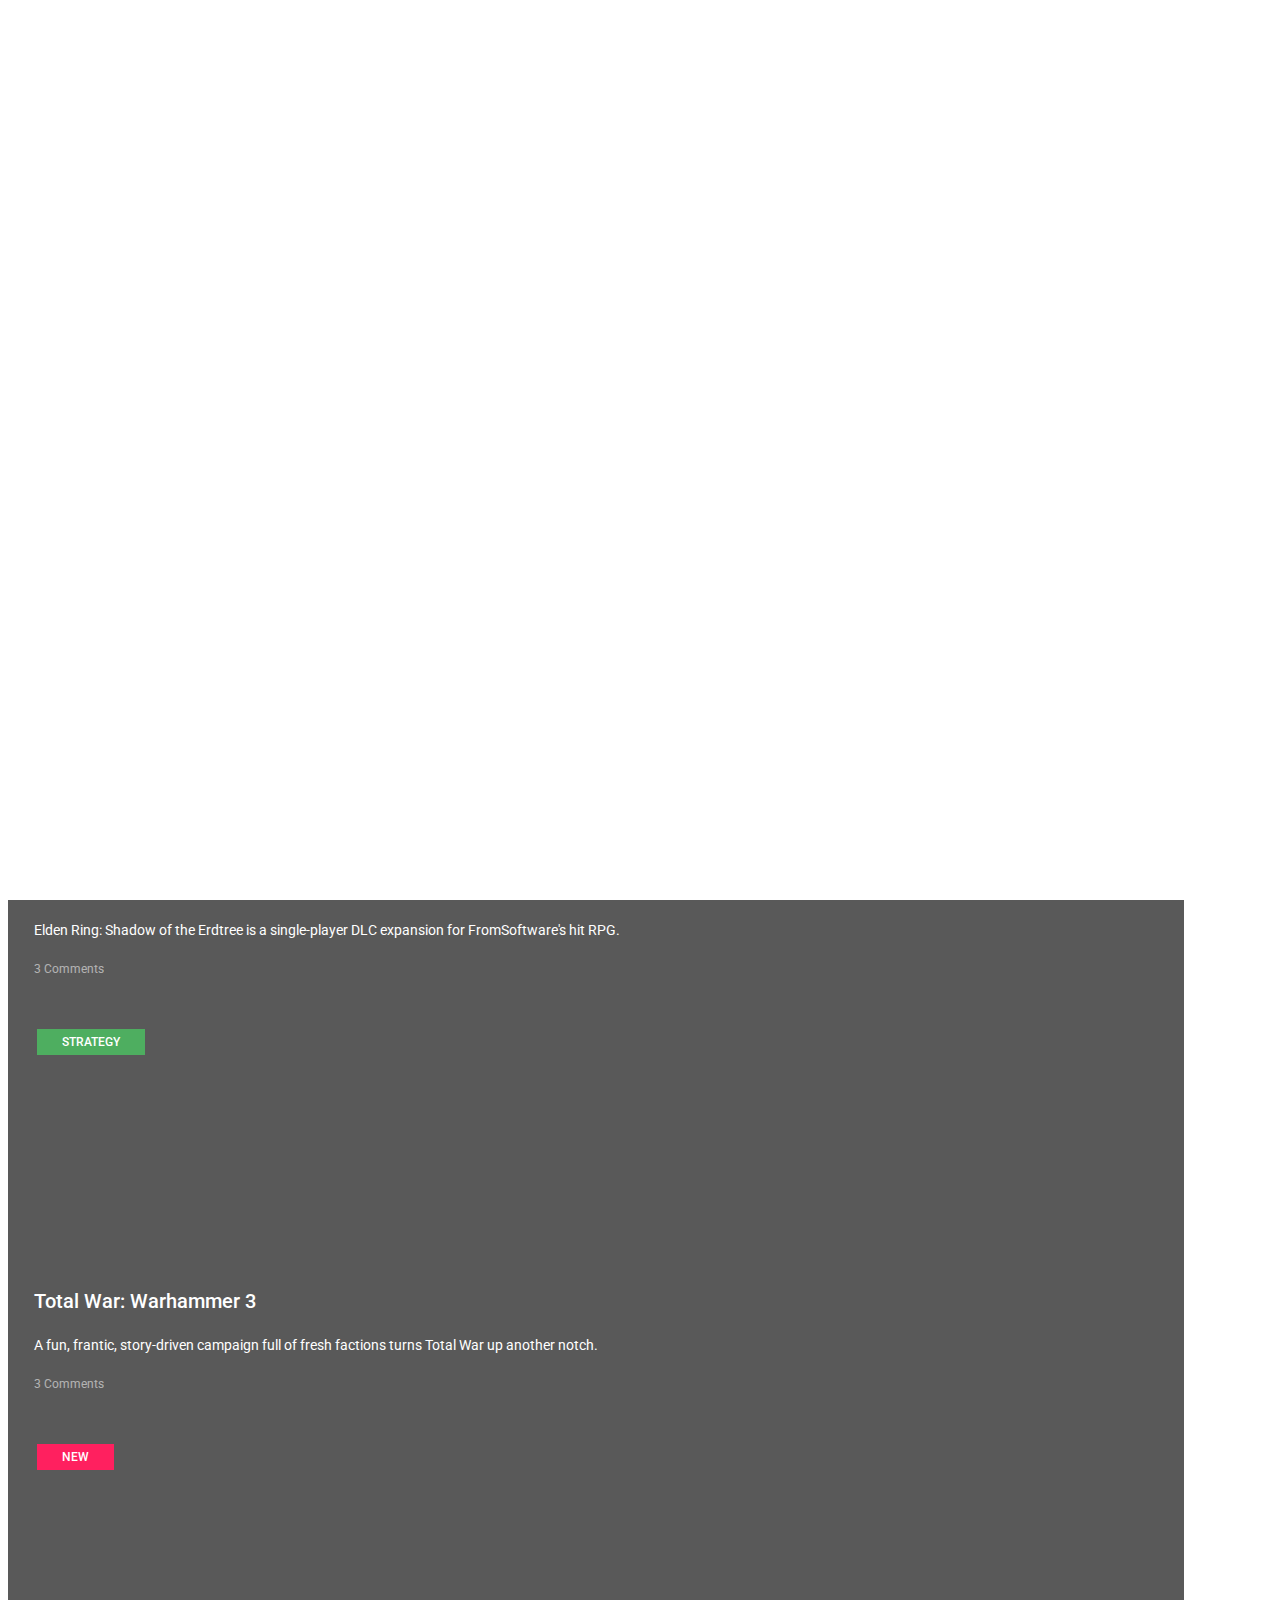
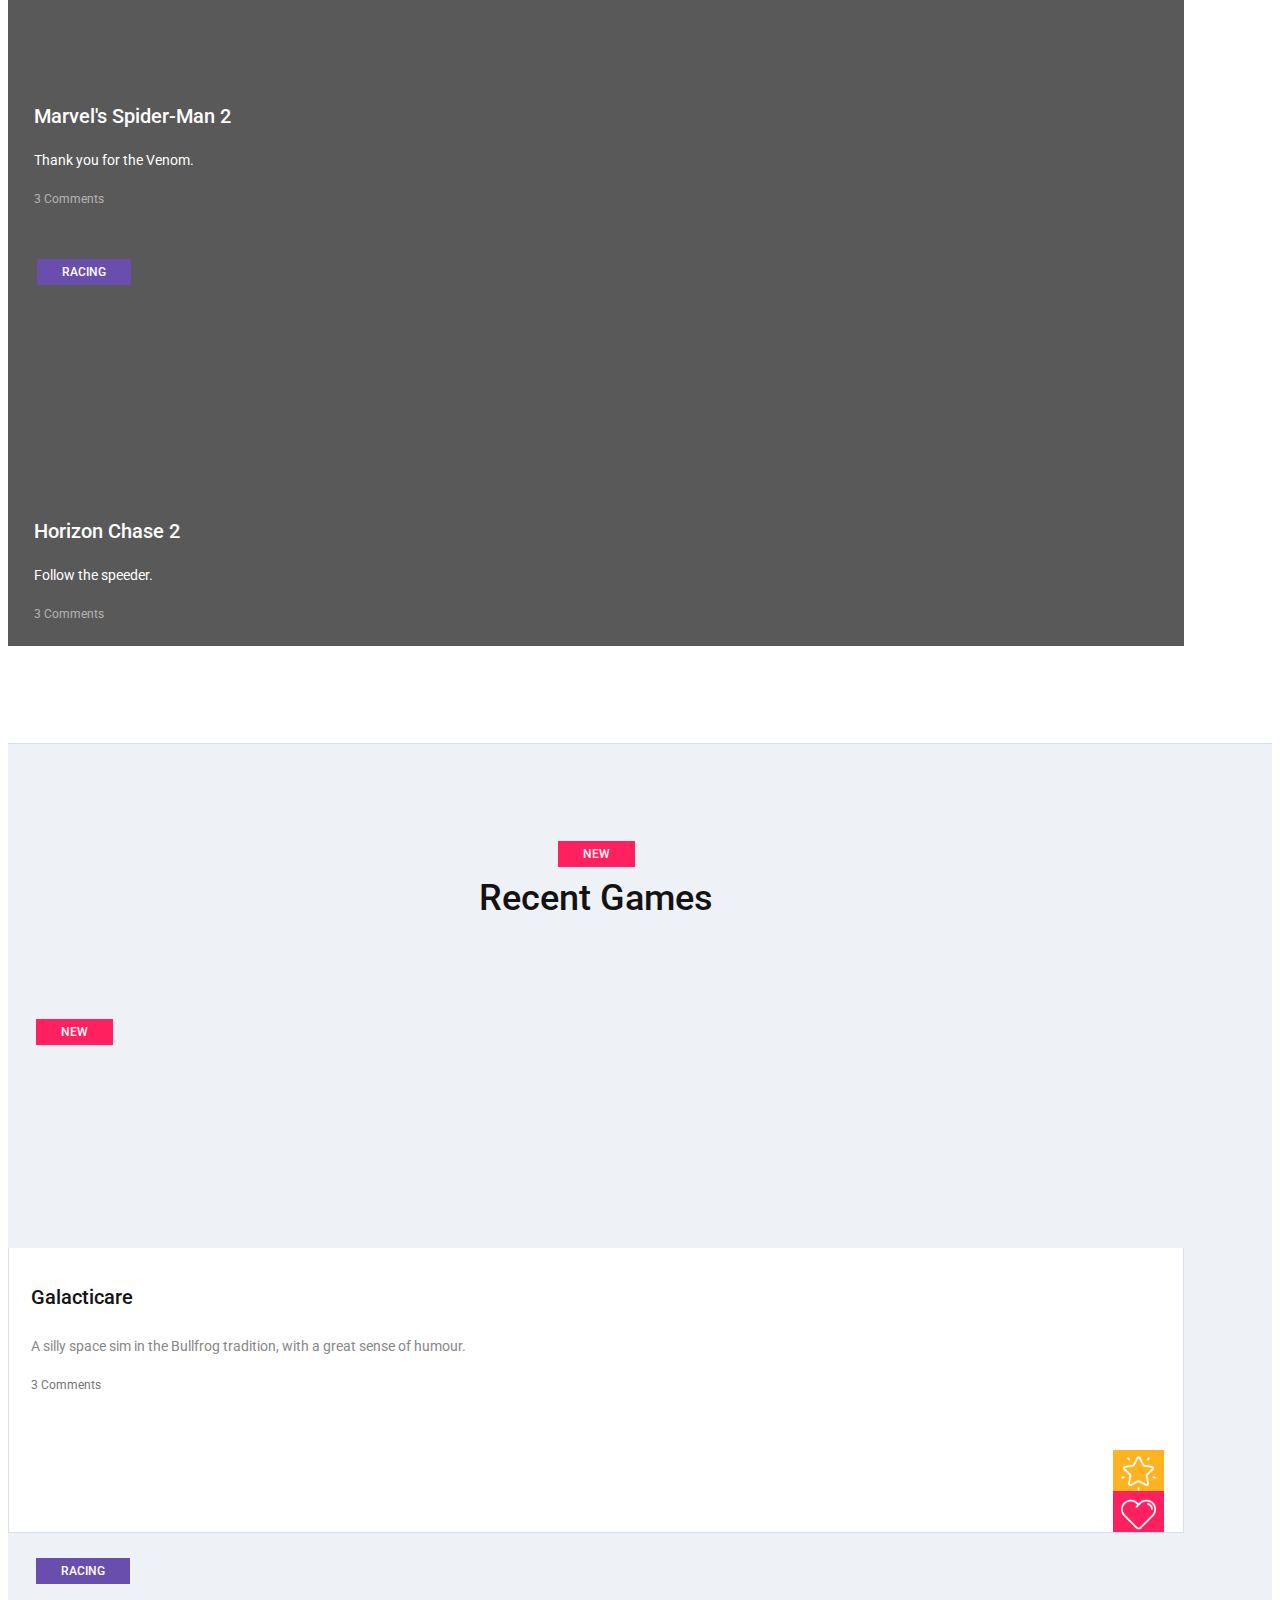
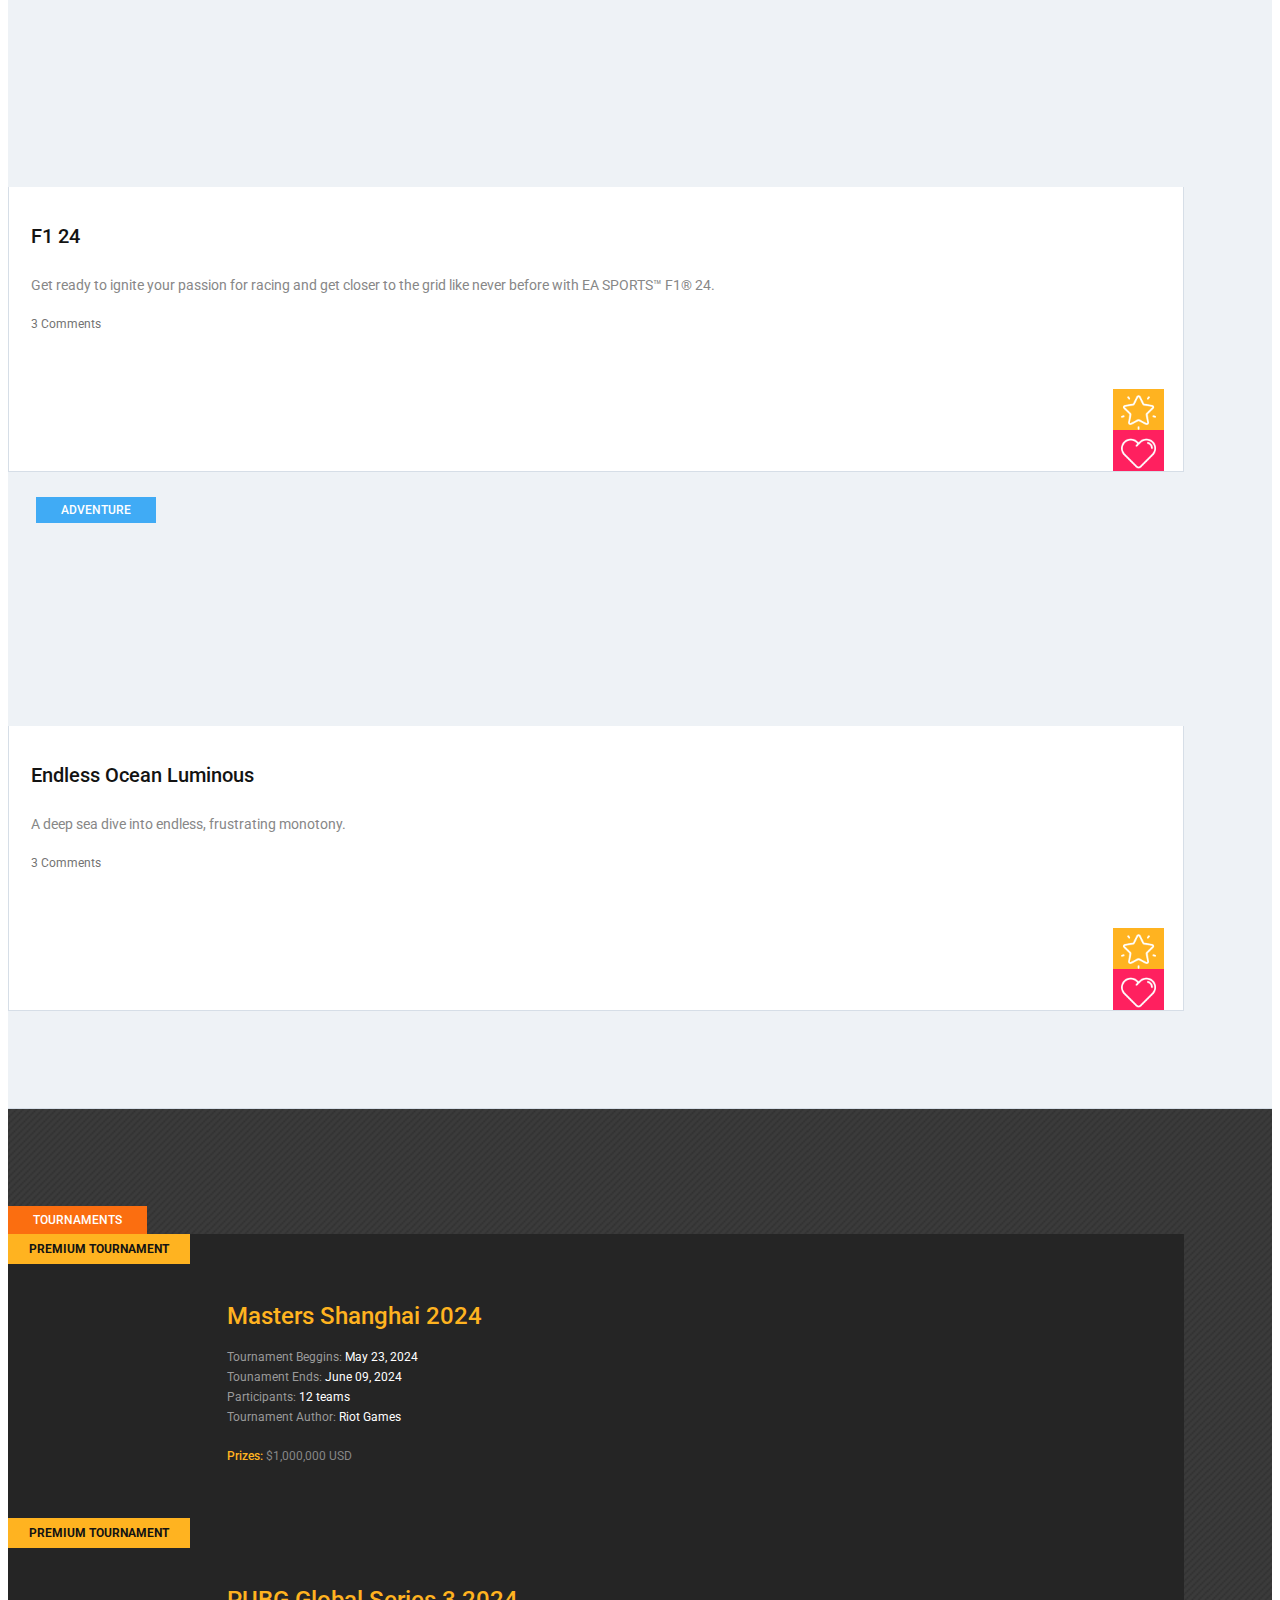
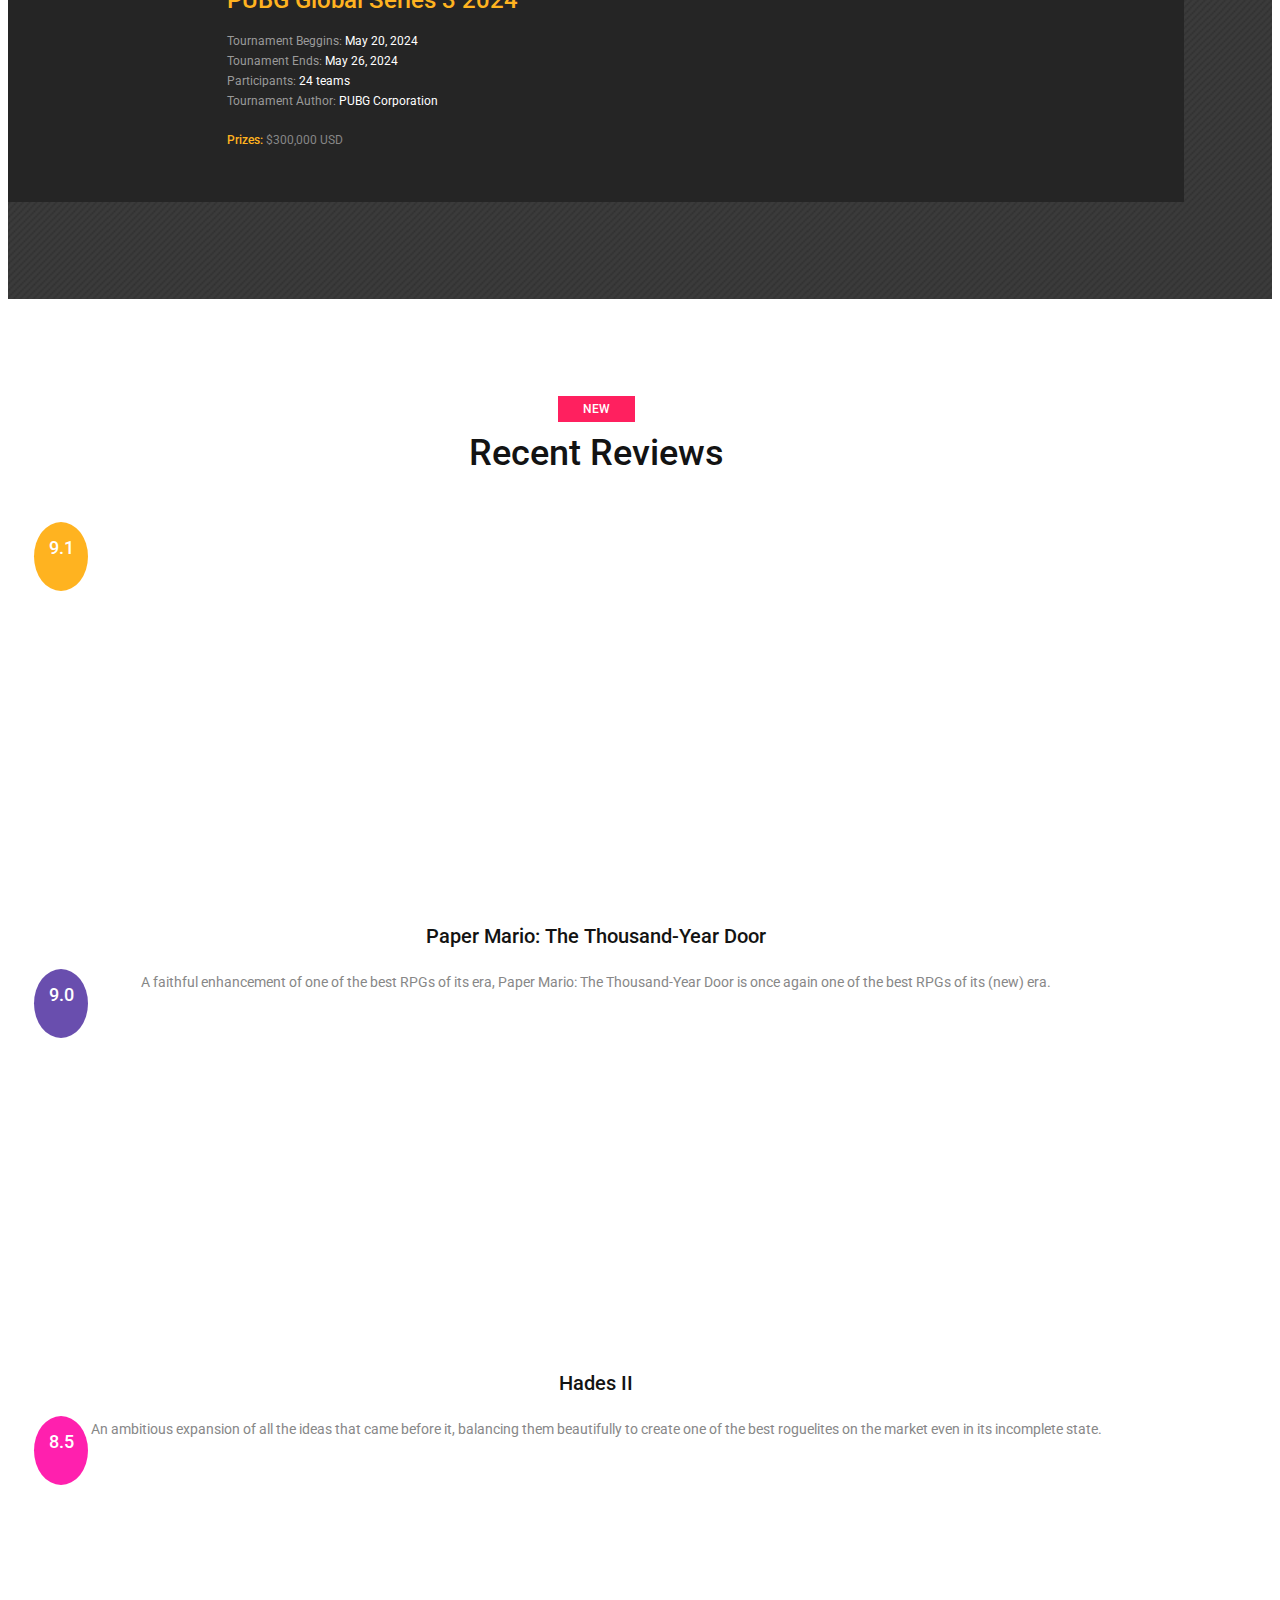
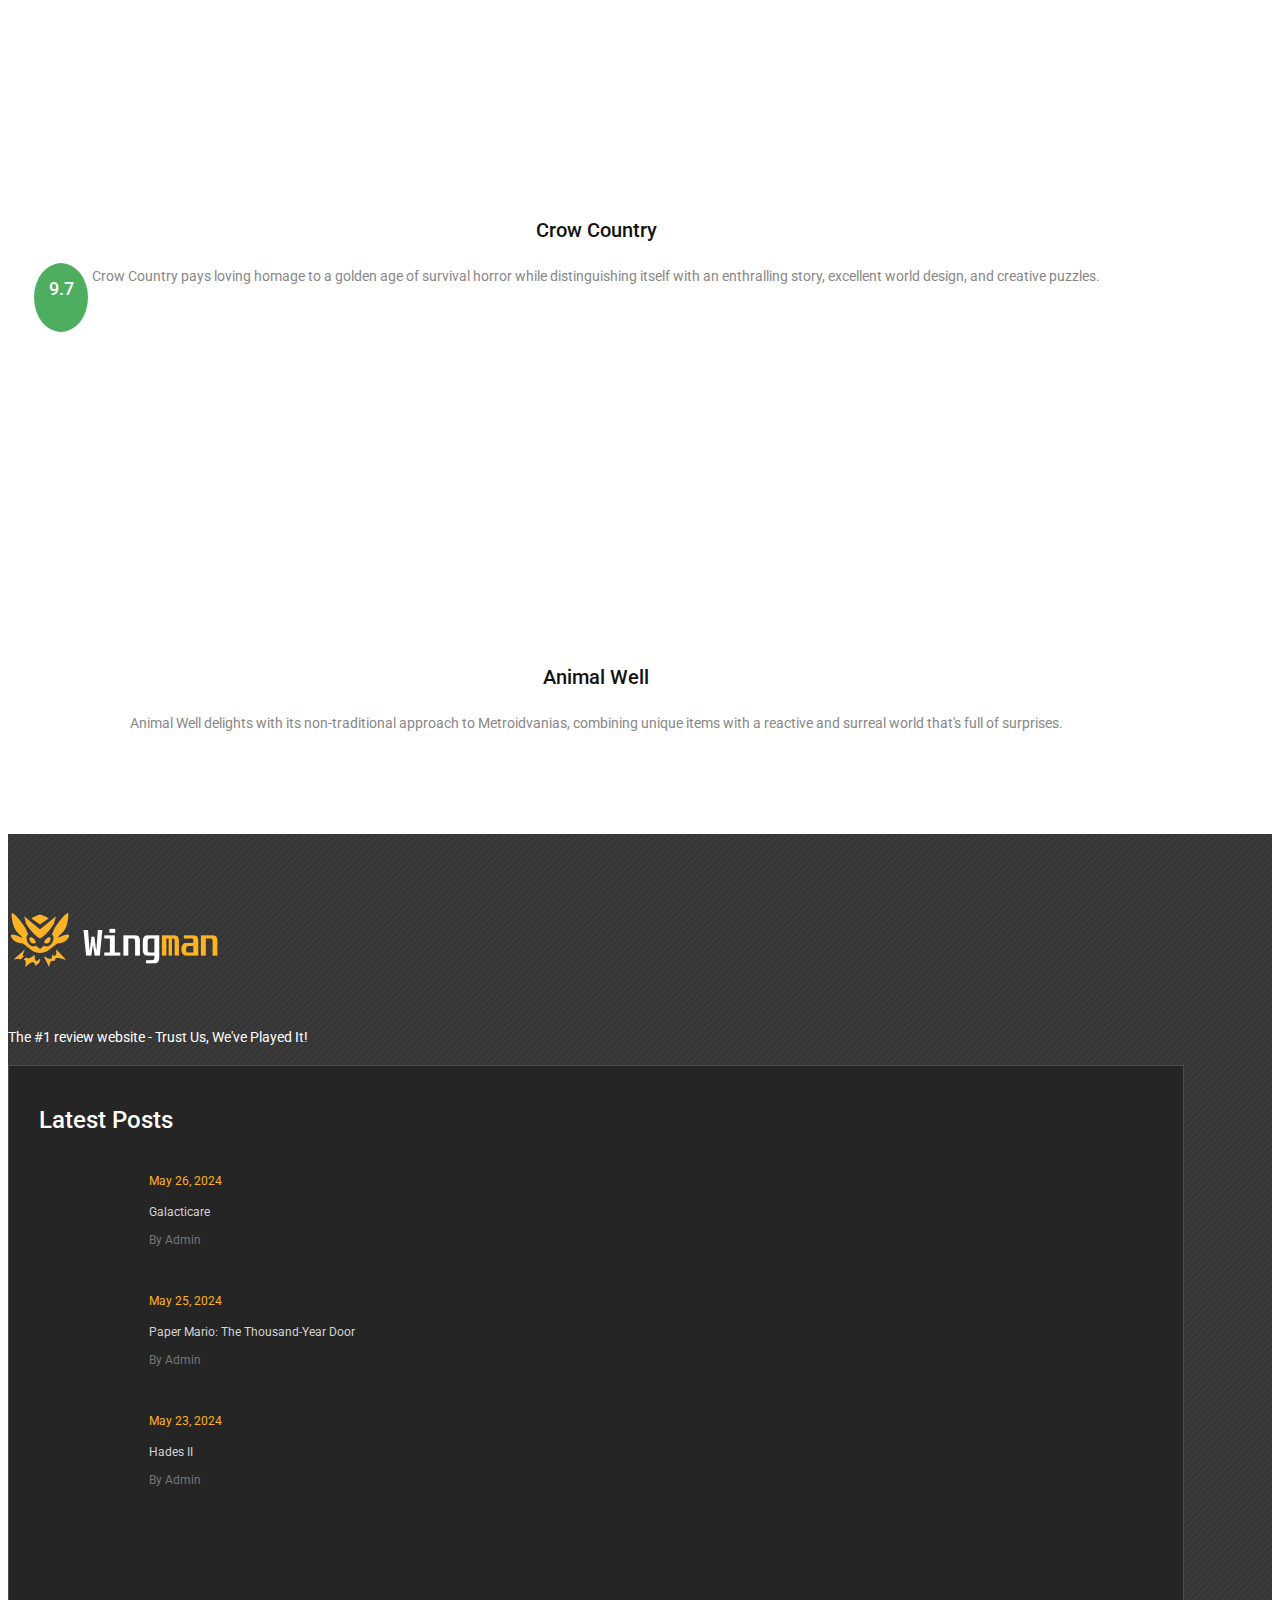
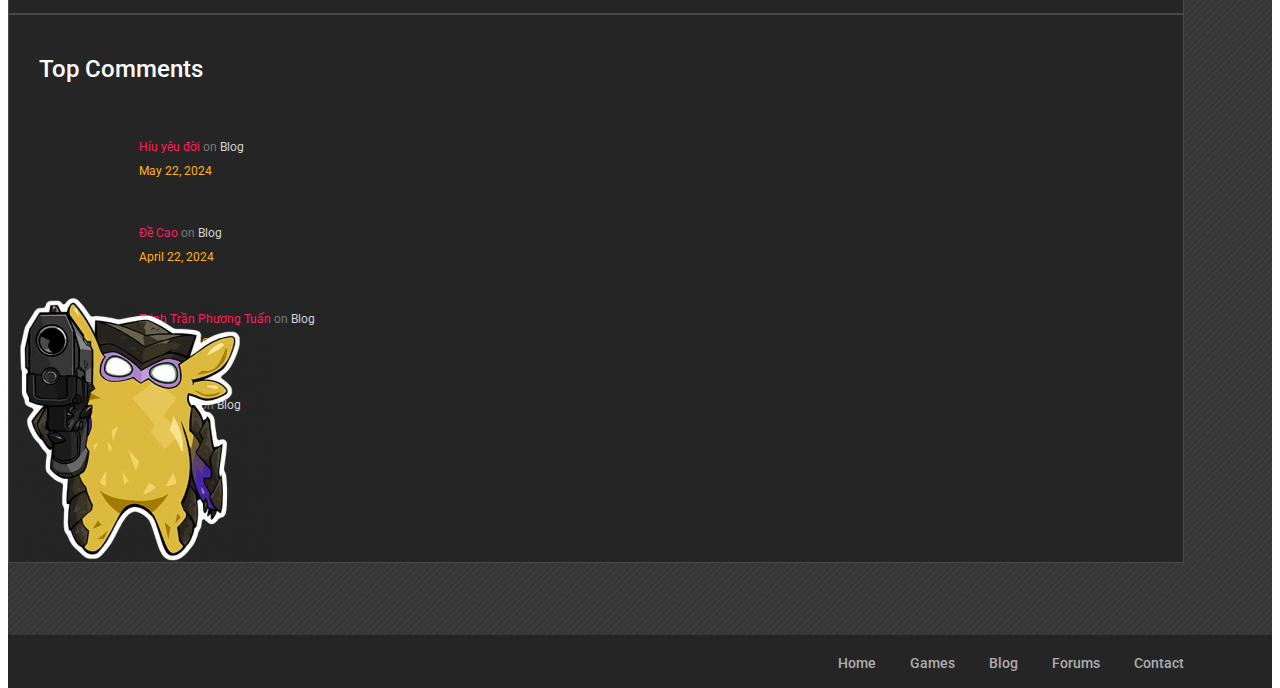
==== index.html @ 55ba61b4 "update forum" ====
<!DOCTYPE html>
<html lang="zxx">
<head>
	<title>Wingman</title>
	<meta charset="UTF-8">
	<meta name="description" content="Wingman review games">
	<meta name="keywords" content="warrior, game, creative, html">
	<meta name="viewport" content="width=device-width, initial-scale=1.0">
	<!-- Favicon -->   
	<link href="img/favicon.ico" type="image/x-icon" rel="shortcut icon"/>

	<!-- Google Fonts -->
	<link href="https://fonts.googleapis.com/css?family=Roboto:400,400i,500,500i,700,700i" rel="stylesheet">

	<!-- Stylesheets -->
	<link href="https://cdn.jsdelivr.net/npm/bootstrap@5.0.2/dist/css/bootstrap.min.css" rel="stylesheet" integrity="sha384-EVSTQN3/azprG1Anm3QDgpJLIm9Nao0Yz1ztcQTwFspd3yD65VohhpuuCOmLASjC" crossorigin="anonymous">
	<link rel="stylesheet" href="css/font-awesome.min.css"/>
	<link rel="stylesheet" href="css/owl.carousel.css"/>
	<link rel="stylesheet" href="css/style.css"/>
	<link rel="stylesheet" href="css/animate.css"/>


	<!--[if lt IE 9]>
	  <script src="https://oss.maxcdn.com/html5shiv/3.7.2/html5shiv.min.js"></script>
	  <script src="https://oss.maxcdn.com/respond/1.4.2/respond.min.js"></script>
	<![endif]-->

</head>
<body>
	<!-- Page Preloder -->
	<div id="preloder">
		<div class="loader"></div>
	</div>

	<!-- Header section -->
	<header class="header-section">
		<div class="container">
			<!-- logo -->
			<a class="site-logo" href="index.html" title="logo">
				<img src="img/logo.png" alt="" width="128px">
			</a>
			<div class="user-panel">
				<a href="#" data-bs-toggle="modal" data-bs-target="#loginModal">Login</a> / 
				<a href="#" data-bs-toggle="modal" data-bs-target="#registerModal">Register</a>
				<!-- Login Modal -->
				<div class="modal fade" id="loginModal" tabindex="-1" aria-labelledby="loginModalLabel" aria-hidden="true">
					<div class="modal-dialog modal-dialog-centered">
						<div class="modal-content">
							<div class="modal-header">
								<h5 class="modal-title" id="loginModalLabel">Login</h5>
								<button type="button" class="btn-close" data-bs-dismiss="modal" aria-label="Close"></button>
							</div>
							<div class="modal-body">
								<form>
									<div class="mb-3">
										<label for="login-email" class="col-form-label">Email:</label>
										<input type="email" class="form-control" id="login-email" placeholder="abc@domain.com">
									</div>
									<div class="mb-3">
										<label for="login-password" class="col-form-label">Password:</label>
										<input type="password" class="form-control" id="login-password" placeholder="********">
									</div>
								</form>
								<div class="social-login">
									<span class="text-center">Or login with</span>
									<div class="wrapped-social-login">
										<a href="#">
											<img class="btn-social" src="./img/login-logo/google.png" alt="">
										</a>
										<a href="#">
											<img class="btn-social" src="./img/login-logo/facebook-logo.png" alt="">
										</a>
									</div>
								</div>
							</div>
							<div class="modal-footer">
								<button type="button" class="btn btn-secondary btn-modal-close" data-bs-dismiss="modal">Close</button>
								<button type="button" class="btn btn-primary btn-login">Login</button>
							</div>
						</div>
					</div>
				</div>

				<!-- Register Modal -->
				<div class="modal fade" id="registerModal" tabindex="-1" aria-labelledby="registerModalLabel" aria-hidden="true">
					<div class="modal-dialog modal-dialog-centered">
						<div class="modal-content">
							<div class="modal-header">
								<h5 class="modal-title" id="registerModalLabel">Register</h5>
								<button type="button" class="btn-close" data-bs-dismiss="modal" aria-label="Close"></button>
							</div>
							<div class="modal-body">
								<form>
									<div class="mb-3">
										<label for="register-username" class="col-form-label">Username:</label>
										<input type="text" class="form-control" id="register-username" placeholder="decaovosu">
									</div>
									<div class="mb-3">
										<label for="register-email" class="col-form-label">Email:</label>
										<input type="email" class="form-control" id="register-email" placeholder="abc@domain.com">
									</div>
									<div class="mb-3">
										<label for="register-password" class="col-form-label">Password:</label>
										<input type="password" class="form-control" id="register-password" placeholder="********">
									</div>
									<div class="mb-3">
										<label for="register-re-password" class="col-form-label">Rewrite password:</label>
										<input type="password" class="form-control" id="register-re-password" placeholder="********">
									</div>
								</form>
							</div>
							<div class="modal-footer">
								<button type="button" class="btn btn-secondary btn-modal-close" data-bs-dismiss="modal">Close</button>
								<button type="button" class="btn btn-primary btn-register">Register</button>
							</div>
						</div>
					</div>
				</div>
			</div>
			<!-- responsive -->
			<div class="nav-switch">
				<i class="fa fa-bars"></i>
			</div>
			<!-- site menu -->
			<nav class="main-menu">
				<ul>
					<li><a class="m-current" href="index.html">Home</a></li>
					<li><a href="review.html">Games</a></li>
					<li><a href="categories.html">Blog</a></li>
					<li><a href="community.html">Forums</a></li>
					<li><a href="contact.html">Contact</a></li>
				</ul>
			</nav>
		</div>
	</header>
	<!-- Header section end -->


	<!-- Hero section -->
	<section class="hero-section">
		<div class="hero-slider owl-carousel">
			<div class="hs-item set-bg" data-setbg="img/slider-1.png">
				<div class="hs-text">
					<div class="container">
						<h2><span>Legend of Zelda:</span> Tears of the Kingdom</h2>
						<p>The Legend of Zelda: Tears of the Kingdom is a 2023 action-adventure game <br> developed and published by Nintendo for the Nintendo Switch. <br>The player controls Link as he searches for Princess Zelda and fights to prevent Ganondorf from destroying Hyrule.</p>
						<a href="#" class="site-btn">Read More</a>
					</div>
				</div>
			</div>
			<div class="hs-item set-bg" data-setbg="img/slider-2.jpg">
				<div class="hs-text">
					<div class="container">
						<h2><span>Valorant</span></h2>
						<p>Valorant is an online multiplayer computer game, produced by Riot Games.<br>It is a first-person shooter game, consisting of two teams of five, where one team attacks and the other defends. <br>Players control characters known as 'agents', who all have different abilities to use during gameplay.</p>
						<a href="#" class="site-btn">Read More</a>
					</div>
				</div>
			</div>
		</div>
	</section>
	<!-- Hero section end -->


	<!-- Latest news section -->
	<div class="latest-news-section">
		<div class="ln-title">Latest News</div>
		<div class="news-ticker">
			<div class="news-ticker-contant">
				<div class="nt-item"><span class="new">new</span>Elden Ring Shadow Of The Erdtree. </div>
				<div class="nt-item"><span class="strategy">strategy</span>Total War: Warhammer 3. </div>
				<div class="nt-item"><span class="new">new</span>Marvel's Spider-Man 2. </div>
				<div class="nt-item"><span class="racing">racing</span>Horizon Chase 2. </div>
			</div>
		</div>
	</div>
	<!-- Latest news section end -->


	<!-- Feature section -->
	<section class="feature-section spad">
		<div class="container">
			<div class="row">
				<div class="col-lg-3 col-md-6 p-0">
					<div class="feature-item set-bg" data-setbg="img/features/1.jpg">
						<span class="cata new">new</span>
						<div class="fi-content text-white">
							<h5><a href="#">Elden Ring Shadow Of The Erdtree</a></h5>
							<p>Elden Ring: Shadow of the Erdtree is a single-player DLC expansion for FromSoftware's hit RPG.</p>
							<a href="#" class="fi-comment">3 Comments</a>
						</div>
					</div>
				</div>
				<div class="col-lg-3 col-md-6 p-0">
					<div class="feature-item set-bg" data-setbg="img/features/2.jpg">
						<span class="cata strategy">strategy</span>
						<div class="fi-content text-white">
							<h5><a href="#">Total War: Warhammer 3</a></h5>
							<p>A fun, frantic, story-driven campaign full of fresh factions turns Total War up another notch.</p>
							<a href="#" class="fi-comment">3 Comments</a>
						</div>
					</div>
				</div>
				<div class="col-lg-3 col-md-6 p-0">
					<div class="feature-item set-bg" data-setbg="img/features/3.jpg">
						<span class="cata new">new</span>
						<div class="fi-content text-white">
							<h5><a href="#">Marvel's Spider-Man 2</a></h5>
							<p>Thank you for the Venom. </p>
							<a href="#" class="fi-comment">3 Comments</a>
						</div>
					</div>
				</div>
				<div class="col-lg-3 col-md-6 p-0">
					<div class="feature-item set-bg" data-setbg="img/features/4.jpg">
						<span class="cata racing">racing</span>
						<div class="fi-content text-white">
							<h5><a href="#">Horizon Chase 2</a></h5>
							<p>Follow the speeder. </p>
							<a href="#" class="fi-comment">3 Comments</a>
						</div>
					</div>
				</div>
			</div>
		</div>
	</section>
	<!-- Feature section end -->


	<!-- Recent game section  -->
	<section class="recent-game-section spad set-bg" data-setbg="img/recent-game-bg.png">
		<div class="container">
			<div class="section-title">
				<div class="cata new">new</div>
				<h2>Recent Games</h2>
			</div>
			<div class="row">
				<div class="col-lg-4 col-md-6">
					<div class="recent-game-item">
						<div class="rgi-thumb set-bg" data-setbg="img/recent-game/1.jpg">
							<div class="cata new">new</div>
						</div>
						<div class="rgi-content">
							<h5>Galacticare</h5>
							<p>A silly space sim in the Bullfrog tradition, with a great sense of humour. </p>
							<a href="#" class="comment">3 Comments</a>
							<div class="rgi-extra">
								<div class="rgi-star"><img src="img/icons/star.png" alt=""></div>
								<div class="rgi-heart"><img src="img/icons/heart.png" alt=""></div>
							</div>
						</div>
					</div>	
				</div>
				<div class="col-lg-4 col-md-6">
					<div class="recent-game-item">
						<div class="rgi-thumb set-bg" data-setbg="img/recent-game/2.jpg">
							<div class="cata racing">racing</div>
						</div>
						<div class="rgi-content">
							<h5>F1 24</h5>
							<p>Get ready to ignite your passion for racing and get closer to the grid like never before with EA SPORTS™ F1® 24. </p>
							<a href="#" class="comment">3 Comments</a>
							<div class="rgi-extra">
								<div class="rgi-star"><img src="img/icons/star.png" alt=""></div>
								<div class="rgi-heart"><img src="img/icons/heart.png" alt=""></div>
							</div>
						</div>
					</div>	
				</div>
				<div class="col-lg-4 col-md-6">
					<div class="recent-game-item">
						<div class="rgi-thumb set-bg" data-setbg="img/recent-game/3.jpg">
							<div class="cata adventure">Adventure</div>
						</div>
						<div class="rgi-content">
							<h5>Endless Ocean Luminous</h5>
							<p>A deep sea dive into endless, frustrating monotony. </p>
							<a href="#" class="comment">3 Comments</a>
							<div class="rgi-extra">
								<div class="rgi-star"><img src="img/icons/star.png" alt=""></div>
								<div class="rgi-heart"><img src="img/icons/heart.png" alt=""></div>
							</div>
						</div>
					</div>	
				</div>
			</div>
		</div>
	</section>
	<!-- Recent game section end -->


	<!-- Tournaments section -->
	<section class="tournaments-section spad">
		<div class="container">
			<div class="tournament-title">Tournaments</div>
			<div class="row">
				<div class="col-md-6">
					<div class="tournament-item mb-4 mb-lg-0">
						<div class="ti-notic">Premium Tournament</div>
						<div class="ti-content">
							<div class="ti-thumb set-bg" data-setbg="img/tournament/1.jpg"></div>
							<div class="ti-text">
								<h4>Masters Shanghai 2024</h4>
								<ul>
									<li><span>Tournament Beggins:</span> May 23, 2024</li>
									<li><span>Tounament Ends:</span> June 09, 2024</li>
									<li><span>Participants:</span> 12 teams</li>
									<li><span>Tournament Author:</span> Riot Games</li>
								</ul>
								<p><span>Prizes:</span> $1,000,000 USD</p>
							</div>
						</div>
					</div>
				</div>
				<div class="col-md-6">
					<div class="tournament-item">
						<div class="ti-notic">Premium Tournament</div>
						<div class="ti-content">
							<div class="ti-thumb set-bg" data-setbg="img/tournament/2.png"></div>
							<div class="ti-text">
								<h4>PUBG Global Series 3 2024</h4>
								<ul>
									<li><span>Tournament Beggins:</span> May 20, 2024</li>
									<li><span>Tounament Ends:</span> May 26, 2024</li>
									<li><span>Participants:</span> 24 teams</li>
									<li><span>Tournament Author:</span> PUBG Corporation</li>
								</ul>
								<p><span>Prizes:</span> $300,000 USD</p>
							</div>
						</div>
					</div>
				</div>
			</div>
		</div>
	</section>
	<!-- Tournaments section bg -->


	<!-- Review section -->
	<section class="review-section spad set-bg" data-setbg="img/review-bg.png">
		<div class="container">
			<div class="section-title">
				<div class="cata new">new</div>
				<h2>Recent Reviews</h2>
			</div>
			<div class="row">
				<div class="col-lg-3 col-md-6">
					<div class="review-item">
						<div class="review-cover set-bg" data-setbg="img/review/1.jpg">
							<div class="score yellow">9.1</div>
						</div>
						<div class="review-text">
							<h5>Paper Mario: The Thousand-Year Door</h5>
							<p>A faithful enhancement of one of the best RPGs of its era, Paper Mario: The Thousand-Year Door is once again one of the best RPGs of its (new) era.</p>
						</div>
					</div>
				</div>
				<div class="col-lg-3 col-md-6">
					<div class="review-item">
						<div class="review-cover set-bg" data-setbg="img/review/2.jpg">
							<div class="score purple">9.0</div>
						</div>
						<div class="review-text">
							<h5>Hades II</h5>
							<p>An ambitious expansion of all the ideas that came before it, balancing them beautifully to create one of the best roguelites on the market even in its incomplete state.</p>
						</div>
					</div>
				</div>
				<div class="col-lg-3 col-md-6">
					<div class="review-item">
						<div class="review-cover set-bg" data-setbg="img/review/3.jpg">
							<div class="score pink">8.5</div>
						</div>
						<div class="review-text">
							<h5>Crow Country</h5>
							<p>Crow Country pays loving homage to a golden age of survival horror while distinguishing itself with an enthralling story, excellent world design, and creative puzzles.</p>
						</div>
					</div>
				</div>
				<div class="col-lg-3 col-md-6">
					<div class="review-item">
						<div class="review-cover set-bg" data-setbg="img/review/4.jpg">
							<div class="score green">9.7</div>
						</div>
						<div class="review-text">
							<h5>Animal Well</h5>
							<p>Animal Well delights with its non-traditional approach to Metroidvanias, combining unique items with a reactive and surreal world that's full of surprises.</p>
						</div>
					</div>
				</div>
			</div>
		</div>
	</section>
	<!-- Review section end -->


	<!-- Footer top section -->
	<section class="footer-top-section">
		<div class="container">
			<div class="footer-top-bg">
				<img src="img/footer-top-bg.png" alt="">
			</div>
			<div class="row">
				<div class="col-lg-4">
					<div class="footer-logo text-white">
						<img src="img/logo.png" alt="" height="64px">
						<p>The #1 review website - Trust Us, We've Played It!</p>
					</div>
				</div>
				<div class="col-lg-4 col-md-6">
					<div class="footer-widget mb-5 mb-md-0">
						<h4 class="fw-title">Latest Posts</h4>
						<div class="latest-blog">
							<div class="lb-item">
								<div class="lb-thumb set-bg" data-setbg="img/latest-blog/1.jpg"></div>
								<div class="lb-content">
									<div class="lb-date">May 26, 2024</div>
									<p>Galacticare</p>
									<a href="#" class="lb-author">By Admin</a>
								</div>
							</div>
							<div class="lb-item">
								<div class="lb-thumb set-bg" data-setbg="img/latest-blog/2.png"></div>
								<div class="lb-content">
									<div class="lb-date">May 25, 2024</div>
									<p>Paper Mario: The Thousand-Year Door</p>
									<a href="#" class="lb-author">By Admin</a>
								</div>
							</div>
							<div class="lb-item">
								<div class="lb-thumb set-bg" data-setbg="img/latest-blog/3.png"></div>
								<div class="lb-content">
									<div class="lb-date">May 23, 2024</div>
									<p>Hades II </p>
									<a href="#" class="lb-author">By Admin</a>
								</div>
							</div>
						</div>
					</div>
				</div>
				<div class="col-lg-4 col-md-6">
					<div class="footer-widget">
						<h4 class="fw-title">Top Comments</h4>
						<div class="top-comment">
							<div class="tc-item">
								<div class="tc-thumb set-bg" data-setbg="img/authors/1.jpg"></div>
								<div class="tc-content">
									<p><a href="#">Híu yêu đời</a> <span>on</span> Blog</p>
									<div class="tc-date">May 22, 2024</div>
								</div>
							</div>
							<div class="tc-item">
								<div class="tc-thumb set-bg" data-setbg="img/authors/2.jpg"></div>
								<div class="tc-content">
									<p><a href="#">Đề Cao</a> <span>on</span> Blog</p>
									<div class="tc-date">April 22, 2024</div>
								</div>
							</div>
							<div class="tc-item">
								<div class="tc-thumb set-bg" data-setbg="img/authors/3.jpg"></div>
								<div class="tc-content">
									<p><a href="#">Trịnh Trần Phương Tuấn</a> <span>on</span> Blog</p>
									<div class="tc-date">March 21, 2024</div>
								</div>
							</div>
							<div class="tc-item">
								<div class="tc-thumb set-bg" data-setbg="img/authors/4.jpg"></div>
								<div class="tc-content">
									<p><a href="#">LEV Aspas</a> <span>on</span> Blog</p>
									<div class="tc-date">May 27, 2024</div>
								</div>
							</div>
						</div>
					</div>
				</div>
			</div>
		</div>
	</section>
	<!-- Footer top section end -->

	
	<!-- Footer section -->
	<footer class="footer-section">
		<div class="container">
			<ul class="footer-menu">
				<li><a href="index.html">Home</a></li>
				<li><a href="review.html">Games</a></li>
				<li><a href="categories.html">Blog</a></li>
				<li><a href="community.html">Forums</a></li>
				<li><a href="contact.html">Contact</a></li>
			</ul>
		</div>
	</footer>
	<!-- Footer section end -->


	<!--====== Javascripts & Jquery ======-->
	<script src="https://code.jquery.com/jquery-3.7.1.min.js" integrity="sha256-/JqT3SQfawRcv/BIHPThkBvs0OEvtFFmqPF/lYI/Cxo=" crossorigin="anonymous"></script>
	<script src="https://cdn.jsdelivr.net/npm/bootstrap@5.0.2/dist/js/bootstrap.bundle.min.js" integrity="sha384-MrcW6ZMFYlzcLA8Nl+NtUVF0sA7MsXsP1UyJoMp4YLEuNSfAP+JcXn/tWtIaxVXM" crossorigin="anonymous"></script>
	<script src="js/owl.carousel.min.js"></script>
	<script src="js/jquery.marquee.min.js"></script>
	<script src="js/main.js"></script>
    </body>
</html>
---- css/style.css ----
html,
body {
	height: 100%;
	font-family: 'Roboto', sans-serif;
	-webkit-font-smoothing: antialiased;
	font-smoothing: antialiased;
}

h1,
h2,
h3,
h4,
h5,
h6 {
	margin: 0;
	font-weight: 500;
	color: #131313;
}

h1 {
	font-size: 70px;
}

h2 {
	font-size: 36px;
}

h3 {
	font-size: 30px;
}

h4 {
	font-size: 24px;
}

h5 {
	font-size: 20px;
}

h6 {
	font-size: 16px;
}

p {
	font-size: 14px;
	color: #878787;
	line-height: 2;
}

img {
	max-width: 100%;
}

input:focus,
select:focus,
button:focus,
textarea:focus {
	outline: none;
}

a {
	text-decoration: none;
}

a:hover,
a:focus {
	text-decoration: none;
	outline: none;
}

ul,
ol {
	padding: 0;
	margin: 0;
}

/*---------------------
  Helper CSS
-----------------------*/

.section-title {
	text-align: center;
	margin-bottom: 75px;
}

.section-title h2 {
	padding-top: 10px;
	font-size: 36px;
}

.set-bg {
	background-repeat: no-repeat;
	background-size: cover;
	background-position: top center;
}

.spad {
	padding-top: 97px;
	padding-bottom: 97px;
}

.text-white h1,
.text-white h2,
.text-white h3,
.text-white h4,
.text-white h5,
.text-white h6,
.text-white p,
.text-white span,
.text-white li,
.text-white a {
	color: #fff;
}

.rating i {
	color: #fbb710;
}

.rating .is-fade {
	color: #e0e3e4;
}

/*---------------------
  Commom elements
-----------------------*/

/* buttons */
.site-btn {
	display: inline-block;
	text-align: center;
	font-size: 15px;
	color: #131313;
	padding: 16px 30px;
	min-width: 153px;
	border-radius: 50px;
	font-weight: 500;
	border: none;
	background: #ffb320;
	cursor: pointer;
}

.site-btn.btn-sm {
	padding: 10px 30px;
	min-width: 163px;
}

.site-btn:hover {
	color: #131313;
}

.cata {
	display: inline-block;
	text-transform: uppercase;
	font-size: 12px;
	font-weight: 500;
	color: #fff;
	padding: 6px 25px;
}

.cata.new {
	background: #ff205f;
}

.cata.strategy {
	background: #4eae60;
}

.cata.racing {
	background: #694eae;
}

.cata.adventure {
	background: #40abf5;
}

/* Preloder */
#preloder {
	position: fixed;
	width: 100%;
	height: 100%;
	top: 0;
	left: 0;
	z-index: 999999;
	background: #fff;
}

.loader {
	width: 40px;
	height: 40px;
	position: absolute;
	top: 50%;
	left: 50%;
	margin-top: -13px;
	margin-left: -13px;
	border-radius: 60px;
	animation: loader 0.8s linear infinite;
	-webkit-animation: loader 0.8s linear infinite;
}

@keyframes loader {
	0% {
		-webkit-transform: rotate(0deg);
		transform: rotate(0deg);
		border: 4px solid #f44336;
		border-left-color: transparent;
	}
	50% {
		-webkit-transform: rotate(180deg);
		transform: rotate(180deg);
		border: 4px solid #673ab7;
		border-left-color: transparent;
	}
	100% {
		-webkit-transform: rotate(360deg);
		transform: rotate(360deg);
		border: 4px solid #f44336;
		border-left-color: transparent;
	}
}

@-webkit-keyframes loader {
	0% {
		-webkit-transform: rotate(0deg);
		border: 4px solid #f44336;
		border-left-color: transparent;
	}
	50% {
		-webkit-transform: rotate(180deg);
		border: 4px solid #673ab7;
		border-left-color: transparent;
	}
	100% {
		-webkit-transform: rotate(360deg);
		border: 4px solid #f44336;
		border-left-color: transparent;
	}
}

/*------------------
  Header section
---------------------*/

.header-section {
	background: #131313;
	clear: both;
	overflow: hidden;
	padding: 18px 0;
	border-bottom: 1px solid #ffb320;
}

.site-logo {
	display: inline-block;
	float: left;
	padding-top: 6px;
}

.user-panel {
	float: right;
	font-weight: 500;
	background: #ffb320;
	padding: 8px 28px;
	border-radius: 30px;
}

/*------------------
  Login / Panel Section
---------------------*/
.modal-content {
	background-color: rgba(255, 255, 255, 1);
}

.modal-title {
	text-transform: uppercase;
	font-weight: bold;
	color: #FFB320;
}

.btn-login,
.btn-register {
	background-color: #FFB320;
}

.social-login {
	display: flex;
	justify-content: center;
	align-items: center;
	flex-direction: column;
}

.social-login span {
	margin: 0 0 10px 0;
}

.btn-social {
	width: 30px;
}

.btn-social {
	margin: 0 4px;
}

.btn-modal-close {
	background-color: #000;
}

.user-panel a {
	font-size: 14px;
	color: #131313;
}

.main-menu {
	float: right;
	margin-right: 170px;
}



.main-menu ul {
	list-style: none;
}

.main-menu ul li {
	display: inline;
}

.main-menu ul li a {
	display: inline-block;
	font-size: 16px;
	color: #fff;
	margin-left: 35px;
	font-weight: 500;
	padding: 10px 5px;
}

.main-menu ul li a:hover {
	color: #ffb320;
}

.m-current {
	color: #ffb320!important;
}

.header-btn {
	float: right;
	margin-right: 0;
}

.nav-switch {
	display: none;
}

/*------------------
  Hero Section
---------------------*/

.hero-slider .hs-item {
	height: 865px;
	display: table;
	width: 100%;
	background-color: rgba(0, 0, 0, 0.5);
}

.hero-slider .hs-item::before {
	
}

.hero-slider .hs-text {
	display: table-cell;
	vertical-align: middle;
}

.hero-slider .hs-text h2 {
	color: #fff;
	font-weight: 400;
	font-size: 60px;
	margin-bottom: 30px;
	position: relative;
	top: -80px;
	opacity: 0;
}

.hero-slider .hs-text h2 span {
	color: #ffb320;
}

.hero-slider .hs-text p {
	color: #fff;
	margin-bottom: 30px;
	position: relative;
	position: relative;
	top: -90px;
	opacity: 0;
}

.hero-slider .hs-text .site-btn {
	position: relative;
	top: -100px;
	opacity: 0;
}

.hero-slider .owl-item.active .hs-item h2,
.hero-slider .owl-item.active .hs-item p,
.hero-slider .owl-item.active .hs-item .site-btn {
	top: 0;
	opacity: 1;
}

.hero-slider .owl-item.active .hs-item h2 {
	-webkit-transition: all 0.5s ease 1s;
	-o-transition: all 0.5s ease 1s;
	transition: all 0.5s ease 1s;
}

.hero-slider .owl-item.active .hs-item p {
	-webkit-transition: all 0.5s ease 0.8s;
	-o-transition: all 0.5s ease 0.8s;
	transition: all 0.5s ease 0.8s;
}

.hero-slider .owl-item.active .hs-item .site-btn {
	-webkit-transition: all 0.5s ease 0.6s;
	-o-transition: all 0.5s ease 0.6s;
	transition: all 0.5s ease 0.6s;
}

.hero-slider .owl-dots {
	position: relative;
	max-width: 1146px;
	margin: -33px auto 0;
	top: -67px;
	z-index: 5;
}

.hero-slider .owl-dots .owl-dot {
	display: inline-block;
	margin-right: 13px;
	width: 33px;
	height: 33px;
	font-size: 14px;
	font-weight: 500;
	text-align: center;
	padding-top: 7px;
	border-radius: 40px;
	background: #dbe2ec;
}

.hero-slider .owl-dots .owl-dot.active {
	background: #ffb320;
}

/*---------------------
  Latest News section
-----------------------*/

.latest-news-section {
	overflow: hidden;
	display: block;
	clear: both;
	background: #131313;
	padding: 24px 0;
	position: relative;
}

.ln-title {
	position: absolute;
	height: 100%;
	width: 29%;
	left: 0;
	top: 0;
	text-align: right;
	padding-top: 24px;
	padding-right: 66px;
	font-size: 18px;
	font-weight: 500;
	color: #fff;
	background: #ffb320;
	z-index: 1;
}

.news-ticker {
	width: 71%;
	float: right;
	overflow: hidden;
	display: inline-block;
}

.news-ticker-contant .nt-item {
	margin-right: 35px;
	color: #fff;
	display: inline-block;
}

.news-ticker-contant .nt-item span {
	margin-right: 35px;
	display: inline-block;
	text-transform: uppercase;
	font-size: 12px;
	font-weight: 500;
	color: #fff;
	padding: 4px 20px;
}

.news-ticker-contant .nt-item span.new {
	background: #ff205f;
}

.news-ticker-contant .nt-item span.strategy {
	background: #4eae60;
}

.news-ticker-contant .nt-item span.racing {
	background: #694eae;
}

/*------------------
  Feature Section
---------------------*/

.feature-item {
	height: 415px;
	position: relative;
}

.feature-item:after {
	position: absolute;
	content: "";
	width: 100%;
	height: 100%;
	left: 0;
	top: 0;
	background: #000;
	opacity: .65;
}

.feature-item .cata {
	position: relative;
	margin-top: 28px;
	margin-left: 29px;
	z-index: 3;
}

.feature-item .fi-content {
	position: absolute;
	width: 100%;
	left: 0;
	bottom: 0;
	padding: 0 26px 24px;
	z-index: 2;
}

.feature-item .fi-content h5 {
	margin-bottom: 18px;
}

.feature-item .fi-content .fi-comment {
	font-size: 12px;
	opacity: .54;
}

/*----------------------
  Recent Game Section
------------------------*/

.recent-game-section {
	background-color: #eef2f6;
	border-top: 1px solid #d6dee7;
	border-bottom: 1px solid #d6dee7;
}

.recent-game-item .rgi-thumb {
	height: 204px;
	padding: 25px 28px;
}

.recent-game-item .rgi-content {
	padding: 34px 22px 20px;
	background: #fff;
	border: 1px solid #d6dee7;
	border-top: none;
	position: relative;
	min-height: 230px;
}

.recent-game-item .rgi-content h5 {
	margin-bottom: 20px;
	line-height: 1.5;
}

.recent-game-item .rgi-content .comment {
	font-size: 12px;
	color: #737373;
}

.recent-game-item .rgi-extra {
	position: absolute;
	right: 0;
	bottom: 0;
	width: 70px;
}

.recent-game-item .rgi-extra .rgi-star,
.recent-game-item .rgi-extra .rgi-heart {
	height: 35px;
	width: 35px;
	float: left;
	display: block;
	padding: 6px 8px 0;
}

.recent-game-item .rgi-extra .rgi-star {
	background: #ffb320;
}

.recent-game-item .rgi-extra .rgi-heart {
	background: #ff205f;
}

/*----------------------
  Tournaments Section
------------------------*/

.tournaments-section {
	background-image: url("../img/pattern.png");
	background-repeat: repeat;
}

.tournament-title {
	display: inline-block;
	padding: 7px 25px;
	font-size: 12px;
	font-weight: 500;
	color: #fff;
	text-transform: uppercase;
	background: #fb6e10;
}

.tournament-item {
	background: #252525;
}

.tournament-item .ti-notic {
	display: inline-block;
	padding: 8px 21px;
	font-size: 12px;
	font-weight: 700;
	color: #131313;
	text-transform: uppercase;
	background: #ffb320;
}

.tournament-item .ti-content {
	padding: 38px 24px;
	overflow: hidden;
}

.tournament-item .ti-thumb {
	width: 168px;
	height: 178px;
	float: left;
}

.tournament-item .ti-text {
	padding-left: 195px;
}

.tournament-item .ti-text h4 {
	color: #ffb320;
	margin-bottom: 20px;
}

.tournament-item .ti-text ul {
	list-style: none;
	margin-bottom: 20px;
}

.tournament-item .ti-text ul li {
	color: #fff;
	font-size: 12px;
	margin-bottom: 6px;
}

.tournament-item .ti-text ul li span {
	color: #9a9a9a;
}

.tournament-item .ti-text p {
	font-size: 12px;
	margin-bottom: 0;
}

.tournament-item .ti-text p span {
	font-weight: 500;
	color: #ffb320;
}

/*----------------------
  Review Section
------------------------*/

.review-section {
	background-position: right top;
}

.review-item .review-cover {
	position: relative;
	margin-bottom: 30px;
	height: 345px;
}

.review-item .review-cover .score {
	position: absolute;
	width: 54px;
	height: 54px;
	top: -27px;
	left: 26px;
	padding-top: 15px;
	font-size: 18px;
	font-weight: 500;
	color: #fff;
	text-align: center;
	border-radius: 50%;
	z-index: 1;
}

.review-item .review-cover .score.yellow {
	background: #ffb320;
}

.review-item .review-cover .score.purple {
	background: #694eae;
}

.review-item .review-cover .score.pink {
	background: #ff20ae;
}

.review-item .review-cover .score.green {
	background: #4eae60;
}

.review-item .review-text {
	text-align: center;
}

.review-item .review-text h5 {
	margin-bottom: 20px;
}

.review-item .review-text p {
	margin-bottom: 0;
}

.review-item .rating {
	margin-bottom: 20px;
}

.review-item .rating i {
	font-size: 12px;
}

/*----------------------
  Footer top Section
------------------------*/

.footer-top-section {
	background-image: url("../img/pattern.png");
	background-repeat: repeat;
	padding: 72px 0;
}

.footer-top-section .container {
	position: relative;
}

.footer-top-bg {
	position: absolute;
	left: -30px;
	bottom: -20px;
	z-index: 2;
}

.footer-logo img {
	margin-bottom: 35px;
}

.footer-widget {
	padding: 40px 30px 7px;
	background: #252525;
	border: 1px solid #4a4a4a;
	min-height: 500px;
}

.footer-widget .fw-title {
	color: #fff;
	margin-bottom: 40px;
}

.latest-blog .lb-item {
	margin-bottom: 23px;
	overflow: hidden;
}

.latest-blog .lb-item .lb-thumb {
	width: 97px;
	height: 97px;
	float: left;
}

.latest-blog .lb-item .lb-content {
	padding-left: 110px;
}

.latest-blog .lb-item .lb-content .lb-date {
	font-size: 12px;
	color: #ffb320;
	margin-bottom: 8px;
}

.latest-blog .lb-item .lb-content p {
	font-size: 12px;
	margin-bottom: 5px;
	color: #d3d3d3;
}

.latest-blog .lb-item .lb-content .lb-author {
	font-size: 12px;
	color: #d3d3d3;
	opacity: 0.45;
}

.top-comment {
	overflow: hidden;
}

.top-comment .tc-item {
	margin-bottom: 23px;
	overflow: hidden;
}

.top-comment .tc-item .tc-thumb {
	width: 63px;
	height: 63px;
	border-radius: 50%;
	float: left;
}

.top-comment .tc-item .tc-content {
	padding-left: 100px;
}

.top-comment .tc-item .tc-content p {
	font-size: 12px;
	color: #d3d3d3;
	margin-bottom: 5px;
}

.top-comment .tc-item .tc-content p a {
	color: #ff205f;
}

.top-comment .tc-item .tc-content p span {
	color: #7a7a7a;
}

.top-comment .tc-item .tc-content .tc-date {
	font-size: 12px;
	color: #ffb320;
}

/*----------------------
  Footer Section
------------------------*/

.footer-section {
	padding: 18px 0 16px;
	overflow: hidden;
	background: #252525;
}

.footer-menu {
	list-style: none;
	float: right;
}

.footer-menu li {
	display: inline;
}

.footer-menu li a {
	display: inline-block;
	font-size: 14px;
	font-weight: 500;
	color: #aeaeae;
	margin-left: 30px;
}

.copyright {
	float: left;
	margin-bottom: 0;
	font-weight: 500;
	color: #aeaeae;
}

/*------------------
  Other Pages
--------------------
====================*/

.page-info-section {
	height: 499px;
	position: relative;
	filter: grayscale(10%);
}

.page-info-section .pi-content {
	position: absolute;
	width: 100%;
	bottom: 65px;
	left: 0;
	z-index: 2;
}

.page-info-section .pi-content h2 {
	font-size: 60px;
	margin-bottom: 25px;
	font-weight: 400;
}

.site-pagination {
	padding-top: 50px;
}

.site-pagination a,
.site-pagination span {
	width: 33px;
	height: 33px;
	font-size: 14px;
	font-weight: 500;
	padding-top: 7px;
	text-align: center;
	display: inline-block;
	border-radius: 50%;
	color: #131313;
	margin-right: 10px;
}

.site-pagination .active {
	background: #ffb320;
}

.site-pagination.sp-style-2 a,
.site-pagination.sp-style-2 span {
	background: #e5e5e5;
}

.site-pagination.sp-style-2 .active {
	background: #ffb320;
}

.widget-item {
	margin-bottom: 73px;
}

.widget-item:last-child {
	margin-bottom: 0;
}

.widget-item .widget-title {
	margin-bottom: 40px;
}

.widget-item .latest-blog .lb-item .lb-content p,
.widget-item .top-comment .tc-item .tc-content p {
	color: #131313;
}

.widget-item .latest-blog .lb-item .lb-content .lb-author {
	color: #737373;
}

.widget-item .top-comment .tc-item .tc-content {
	padding-right: 20px;
}

.widget-item .review-item {
	background: #eff2f5;
}

.widget-item .review-item .review-text {
	padding: 0 35px 20px;
}

.search-widget {
	position: relative;
}

.search-widget input {
	width: 100%;
	height: 41px;
	border: 1px solid #d6dee7;
	padding-left: 22px;
	padding-right: 45px;
	font-size: 12px;
}

.search-widget button {
	position: absolute;
	right: 0;
	top: 0;
	height: 100%;
	background: none;
	border: none;
	padding-right: 15px;
	color: #878787;
	cursor: pointer;
}

/*-----------------
  Categories page
--------------------*/

.recent-game-page .recent-game-item {
	margin-bottom: 42px;
}

/*-----------------
  Single blog page
--------------------*/

.single-blog-page .blog-thumb {
	height: 424px;
	padding-top: 24px;
	padding-left: 29px;
	margin-bottom: 40px;
	position: relative;
}

.single-blog-page .blog-thumb .rgi-extra {
	position: absolute;
	right: 0;
	bottom: 0;
	width: 70px;
}

.single-blog-page .blog-thumb .rgi-extra .rgi-star,
.single-blog-page .blog-thumb .rgi-extra .rgi-heart {
	height: 35px;
	width: 35px;
	float: left;
	display: block;
	padding: 6px 8px 0;
}

.single-blog-page .blog-thumb .rgi-extra .rgi-star {
	background: #ffb320;
}

.single-blog-page .blog-thumb .rgi-extra .rgi-heart {
	background: #ff205f;
}

.single-blog-page .blog-content h3 {
	margin-bottom: 10px;
}

.single-blog-page .blog-content .meta-comment {
	display: block;
	font-size: 12px;
	color: #737373;
	margin-bottom: 25px;
}

.single-blog-page .blog-content p {
	margin-bottom: 25px;
}

.comment-warp {
	padding-top: 50px;
}

.comment-title {
	margin-bottom: 45px;
}

.comment-list {
	list-style: none;
}

.comment-list li {
	margin-bottom: 40px;
	overflow: hidden;
}

.comment-list .comment .comment-avator {
	width: 63px;
	height: 63px;
	border-radius: 50%;
	float: left;
}

.comment-list .comment .comment-content {
	padding-left: 100px;
}

.comment-list .comment .comment-content h5 {
	font-size: 12px;
	color: #131313;
	font-weight: 400;
	margin-bottom: 10px;
}

.comment-list .comment .comment-content h5 span {
	color: #ffb320;
	padding-left: 18px;
}

.comment-list .comment .comment-content p {
	font-size: 12px;
	margin-bottom: 5px;
}

.comment-list .comment .comment-content .reply {
	font-size: 12px;
	color: #ff1d55;
}

.comment-form-warp {
	padding-top: 30px;
}

.comment-form input[type=text],
.comment-form input[type=email],
.comment-form textarea {
	width: 100%;
	height: 41px;
	border: 1px solid #d6dee7;
	padding-left: 22px;
	padding-right: 45px;
	font-size: 12px;
	margin-bottom: 24px;
}

.comment-form textarea {
	height: 243px;
	padding-top: 15px;
	padding-bottom: 15px;
	margin-bottom: 38px;
}

/*-----------------
  Review page
--------------------*/

.review-page .review-item {
	margin-bottom: 63px;
}

.review-page .review-item .review-text h4 {
	margin-bottom: 10px;
}

.review-dark .review-item .review-text p {
	color: #b5b5b5;
}

.review-section.review-dark {
	background-position: center top;
}

/*-----------------
  Community page
--------------------*/

.community-page .site-pagination {
	padding-top: 62px;
}

.community-warp {
	max-width: 1367px;
	margin: 0 auto;
	background: rgba(0, 0, 0, 0.28);
}

.community-post-list {
	list-style: none;
}

.community-post-list li {
	padding: 33px 55px 65px;
	margin-bottom: 21px;
	overflow: hidden;
	border: 1px solid #878787;
	background: #1f2225;
}

.community-post-list .community-post .author-avator {
	width: 63px;
	height: 63px;
	border-radius: 50%;
	float: left;
}

.community-post-list .community-post .post-content {
	padding-left: 100px;
}

.community-post-list .community-post .post-content h5 {
	font-size: 16px;
	color: #ff205f;
	font-weight: 400;
	margin-bottom: 10px;
}

.community-post-list .community-post .post-content h5 span {
	color: #7a7a7a;
	padding-left: 18px;
}

.community-post-list .community-post .post-content p {
	color: #fff;
	margin-bottom: 5px;
}

.community-post-list .community-post .post-content .post-date {
	font-size: 12px;
	color: #ffb320;
	margin-bottom: 18px;
}

.community-post-list .attachment-file {
	padding-top: 60px;
	max-width: 435px;
}

.community-top-title {
	margin-bottom: 50px;
}

.community-filter {
	margin-bottom: 80px;
}

.community-filter label {
	font-size: 18px;
	color: #1f2225;
	font-weight: 500;
	padding-right: 10px;
}

.community-filter select {
	width: 201px;
	height: 42px;
	font-size: 14px;
	padding: 0 18px;
	color: #1f2225;
	font-weight: 500;
}

/*-----------------
  Contact page
--------------------*/

.map {
	height: 515px;
	background: #ddd;
	margin-bottom: 90px;
}

.contact-info-list {
	padding-top: 55px;
	padding-bottom: 20px;
	list-style: none;
}

.contact-info-list li {
	margin-bottom: 30px;
}

.contact-info-list .cf-left {
	width: 95px;
	float: left;
	font-size: 16px;
	font-weight: 700;
	color: #ffb320;
}

.contact-info-list .cf-right {
	color: #878787;
	font-size: 15px;
	padding-left: 100px;
}

.social-links a {
	color: #474747;
	font-size: 16px;
	margin-left: 10px;
	margin-right: 20px;
}

/*------------------
  Responsive
---------------------*/

@media (min-width: 1200px) {
	.container {
		max-width: 1176px;
	}
}

/* Medium screen : 992px. */

@media only screen and (min-width: 992px) and (max-width: 1199px) {
	.main-menu {
		margin-right: 90px;
	}
	.hero-slider .owl-dots {
		max-width: 930px;
	}
	.review-section {
		background-position: right 10% top;
	}
	.review-item .review-cover {
		height: 280px;
	}
	.latest-blog .lb-item .lb-thumb {
		width: 55px;
		height: 55px;
	}
	.latest-blog .lb-item .lb-content {
		padding-left: 67px;
	}
	.top-comment .tc-item .tc-content {
		padding-left: 95px;
	}
	.footer-top-bg {
		max-width: 370px;
	}
	.page-info-section .pi-content h2 {
		font-size: 50px;
	}
}

/* Tablet :768px. */

@media only screen and (min-width: 768px) and (max-width: 991px) {
	.site-logo {
		max-width: 130px;
	}
	.main-menu {
		margin-right: 25px;
	}
	.main-menu ul li a {
		margin-left: 15px;
	}
	.user-panel {
		padding: 8px 15px;
	}
	.hero-slider .hs-text h2 {
		font-size: 50px;
	}
	.hero-slider .owl-dots {
		max-width: 690px;
	}
	.recent-game-item {
		margin-bottom: 42px;
	}
	.tournament-item .ti-thumb {
		width: 100%;
		height: 230px;
		float: none;
	}
	.tournament-item .ti-text {
		padding-left: 0;
		padding-top: 20px;
	}
	.review-section {
		background-position: left top;
	}
	.review-item {
		margin-bottom: 63px;
	}
	.footer-logo {
		margin-bottom: 50px;
	}
	.latest-blog .lb-item .lb-thumb {
		width: 80px;
		height: 80px;
	}
	.latest-blog .lb-item .lb-content {
		padding-left: 95px;
	}
	.footer-top-bg {
		display: none;
	}
}

/* Large Mobile :480px. */

@media only screen and (max-width: 767px) {
	.header-section {
		overflow: visible;
		padding: 23px 0;
	}
	.header-section .container {
		position: relative;
	}
	.site-logo {
		float: none;
		padding-top: 0;
	}
	.main-menu {
		display: none;
		position: absolute;
		top: calc(100% + 24px);
		left: 0;
		width: 100%;
		background: #ffffff;
		z-index: 999;
	}
	.main-menu ul li {
		display: block;
		border-bottom: 1px solid #ececec;
	}
	.main-menu ul li a {
		margin-left: 0;
		color: #131313;
		padding: 13px 26px;
	}
	.nav-switch {
		color: #fff;
		display: block;
		float: right;
		cursor: pointer;
		font-size: 25px;
	}
	.user-panel {
		display: none;
	}
	.hero-slider .hs-item {
		height: 700px;
	}
	.hero-slider .hs-text h2 {
		font-size: 36px;
	}
	.hero-slider .owl-dots {
		max-width: 510px;
	}
	.ln-title {
		padding-right: 30px;
	}
	.feature-item {
		margin-bottom: 30px;
	}
	.recent-game-item {
		margin-bottom: 42px;
	}
	.review-section {
		background-position: left top;
	}
	.review-item {
		margin-bottom: 63px;
	}
	.footer-logo {
		margin-bottom: 50px;
	}
	.footer-top-bg {
		display: none;
	}
	.footer-section {
		padding: 30px 0 20px;
		text-align: center;
	}
	.footer-menu li:first-child a {
		margin-left: 0;
	}
	.footer-menu,
	.copyright {
		float: none;
	}
	.copyright {
		padding-top: 15px;
	}
	.community-post-list li {
		padding: 30px 25px 30px;
	}
	.page-info-section .pi-content h2 {
		font-size: 50px;
	}
}

/* Medium Mobile :480px. */

@media only screen and (max-width: 576px) {
	.hero-slider .owl-dots {
		padding: 0 15px;
	}
	.feature-section {
		padding-left: 15px;
		padding-right: 15px;
	}
	.community-post-list .community-post .author-avator {
		float: none;
	}
	.community-post-list .community-post .post-content {
		padding-left: 0;
		padding-top: 30px;
	}
}

/* Small Mobile :320px. */

@media only screen and (max-width: 479px) {
	.hero-slider .hs-item {
		height: auto;
		padding: 150px 0;
	}
	.ln-title {
		display: none;
	}
	.news-ticker {
		width: 100%;
	}
	.tournament-item .ti-thumb {
		width: 100%;
		height: 230px;
		float: none;
	}
	.tournament-item .ti-text {
		padding-left: 0;
		padding-top: 20px;
	}
	.latest-blog .lb-item .lb-thumb {
		width: 55px;
		height: 55px;
	}
	.latest-blog .lb-item .lb-content {
		padding-left: 67px;
	}
	.top-comment .tc-item .tc-content {
		padding-left: 85px;
	}
	.site-btn {
		padding: 11px 30px;
		min-width: 145px;
	}
	.comment-list .comment .comment-avator {
		float: none;
	}
	.comment-list .comment .comment-content {
		padding-left: 0;
		padding-top: 20px;
	}
	.footer-widget {
		padding: 40px 15px 7px;
	}
	.page-info-section .pi-content h2 {
		font-size: 40px;
	}
}
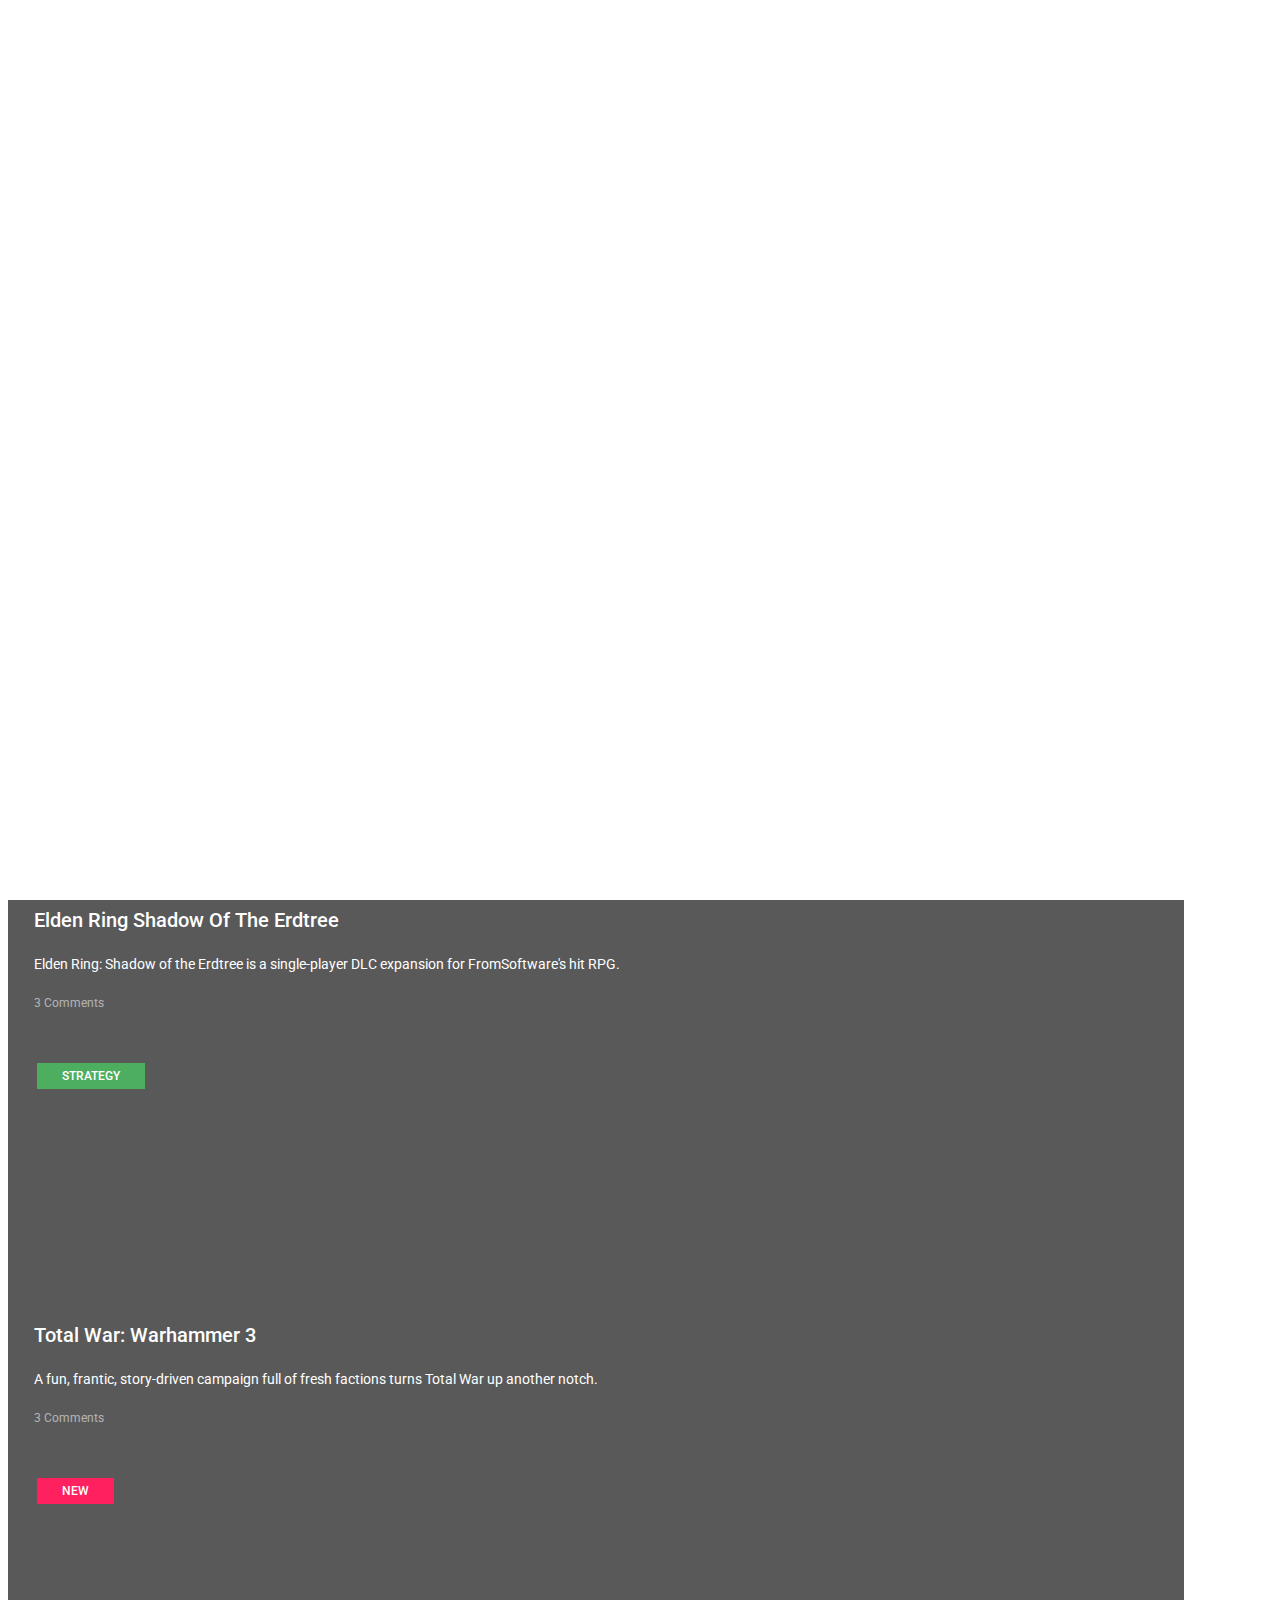
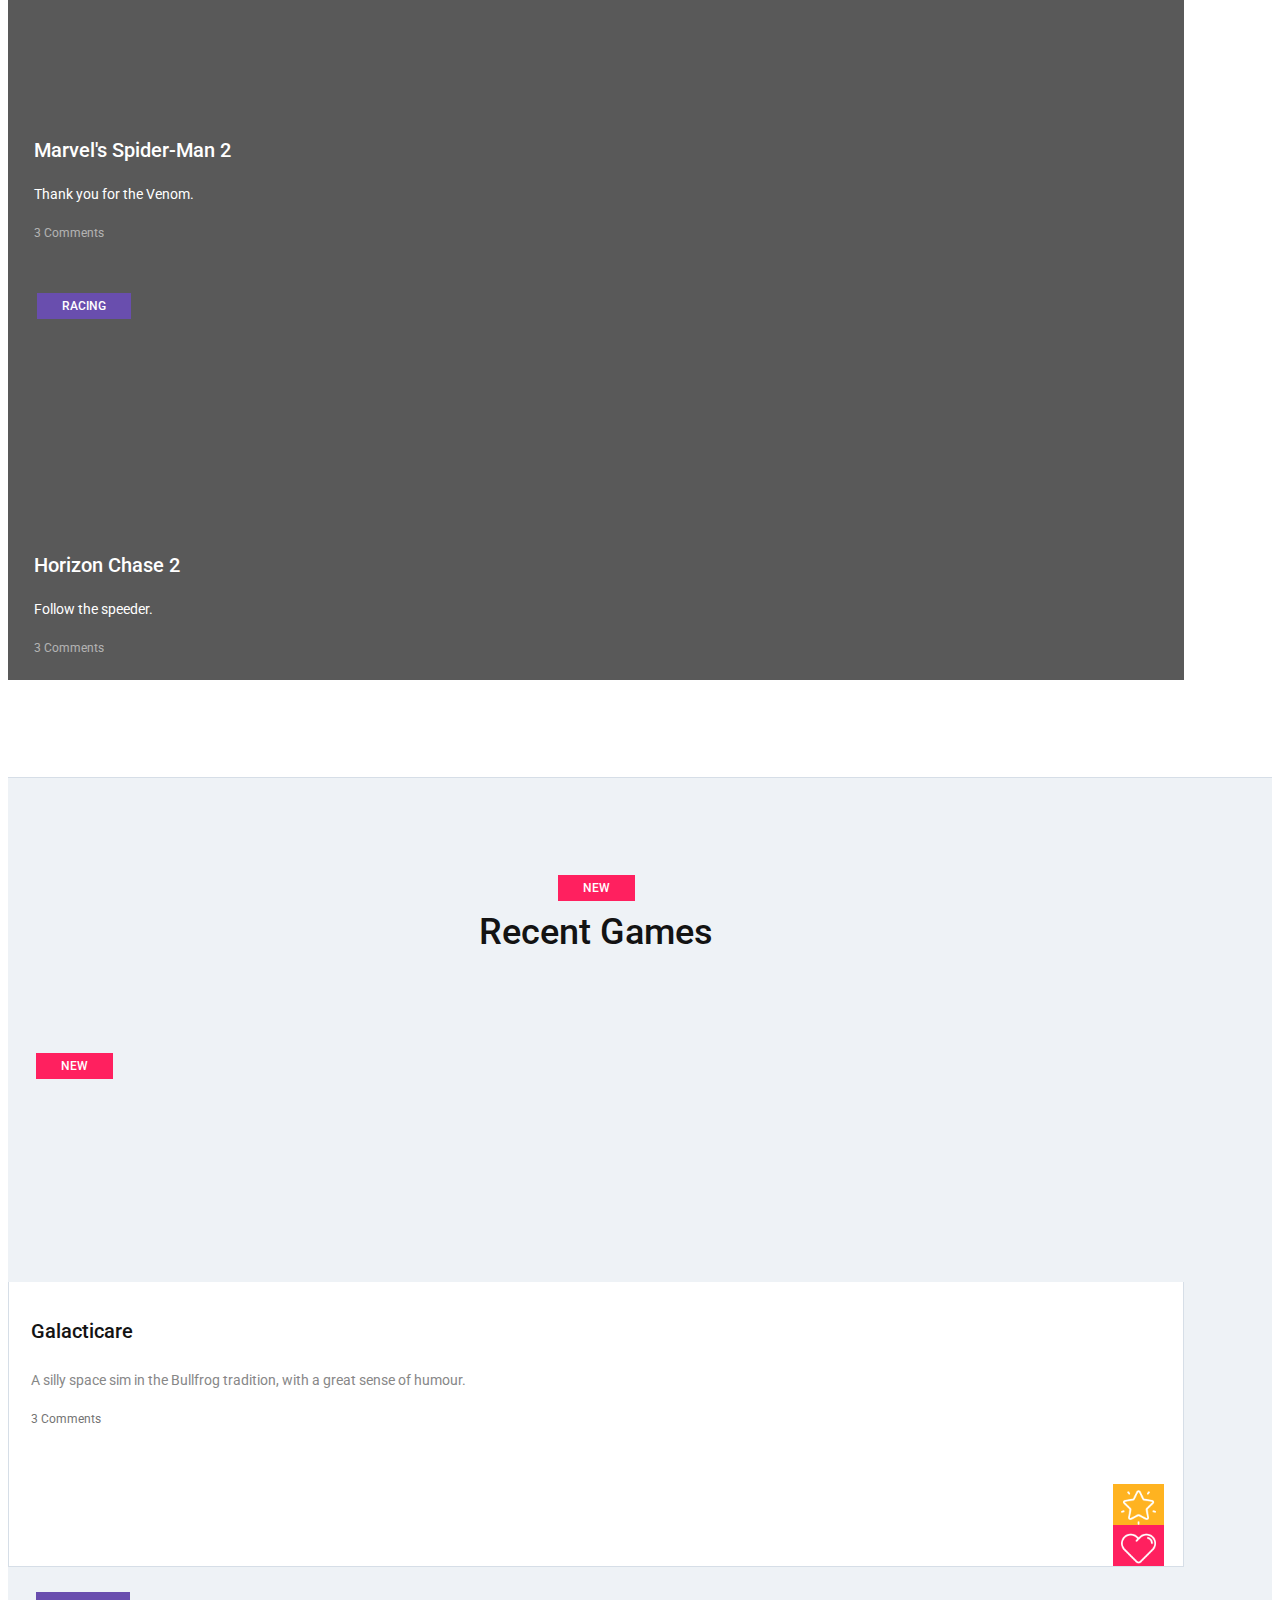
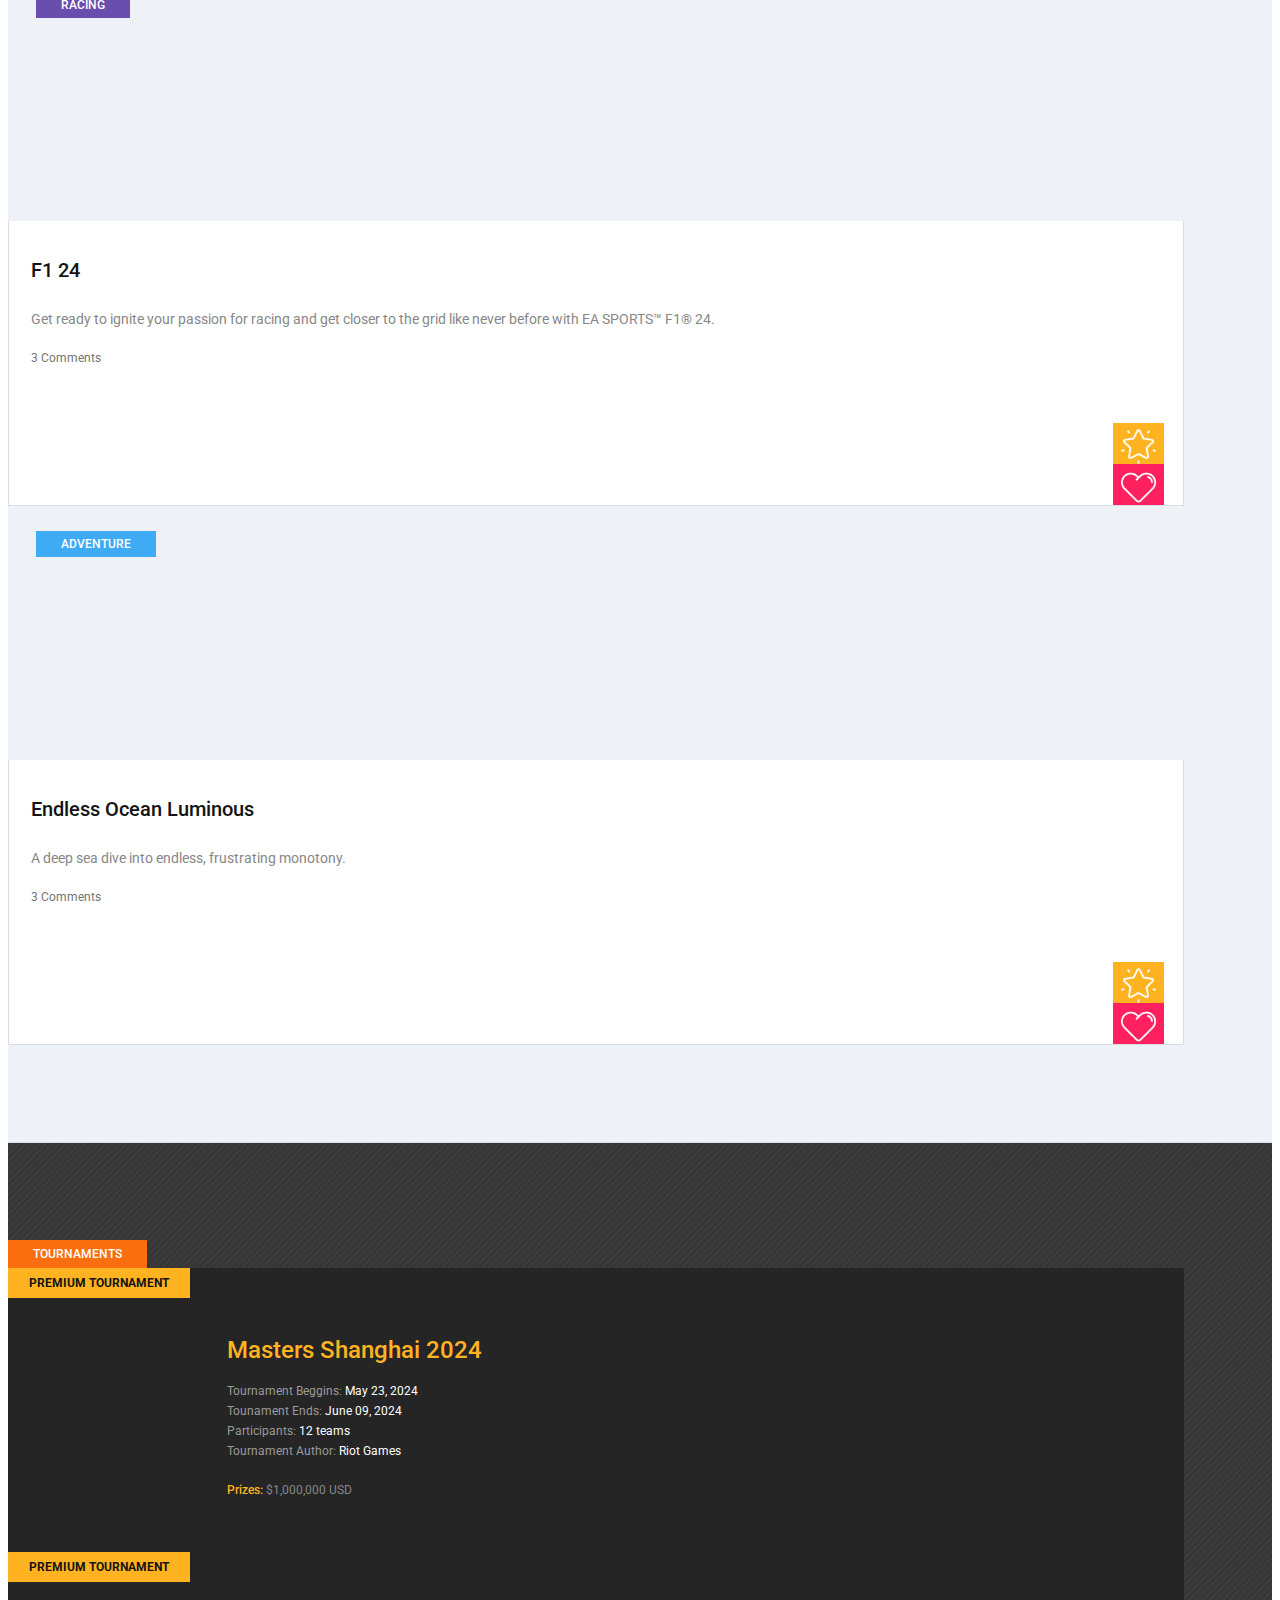
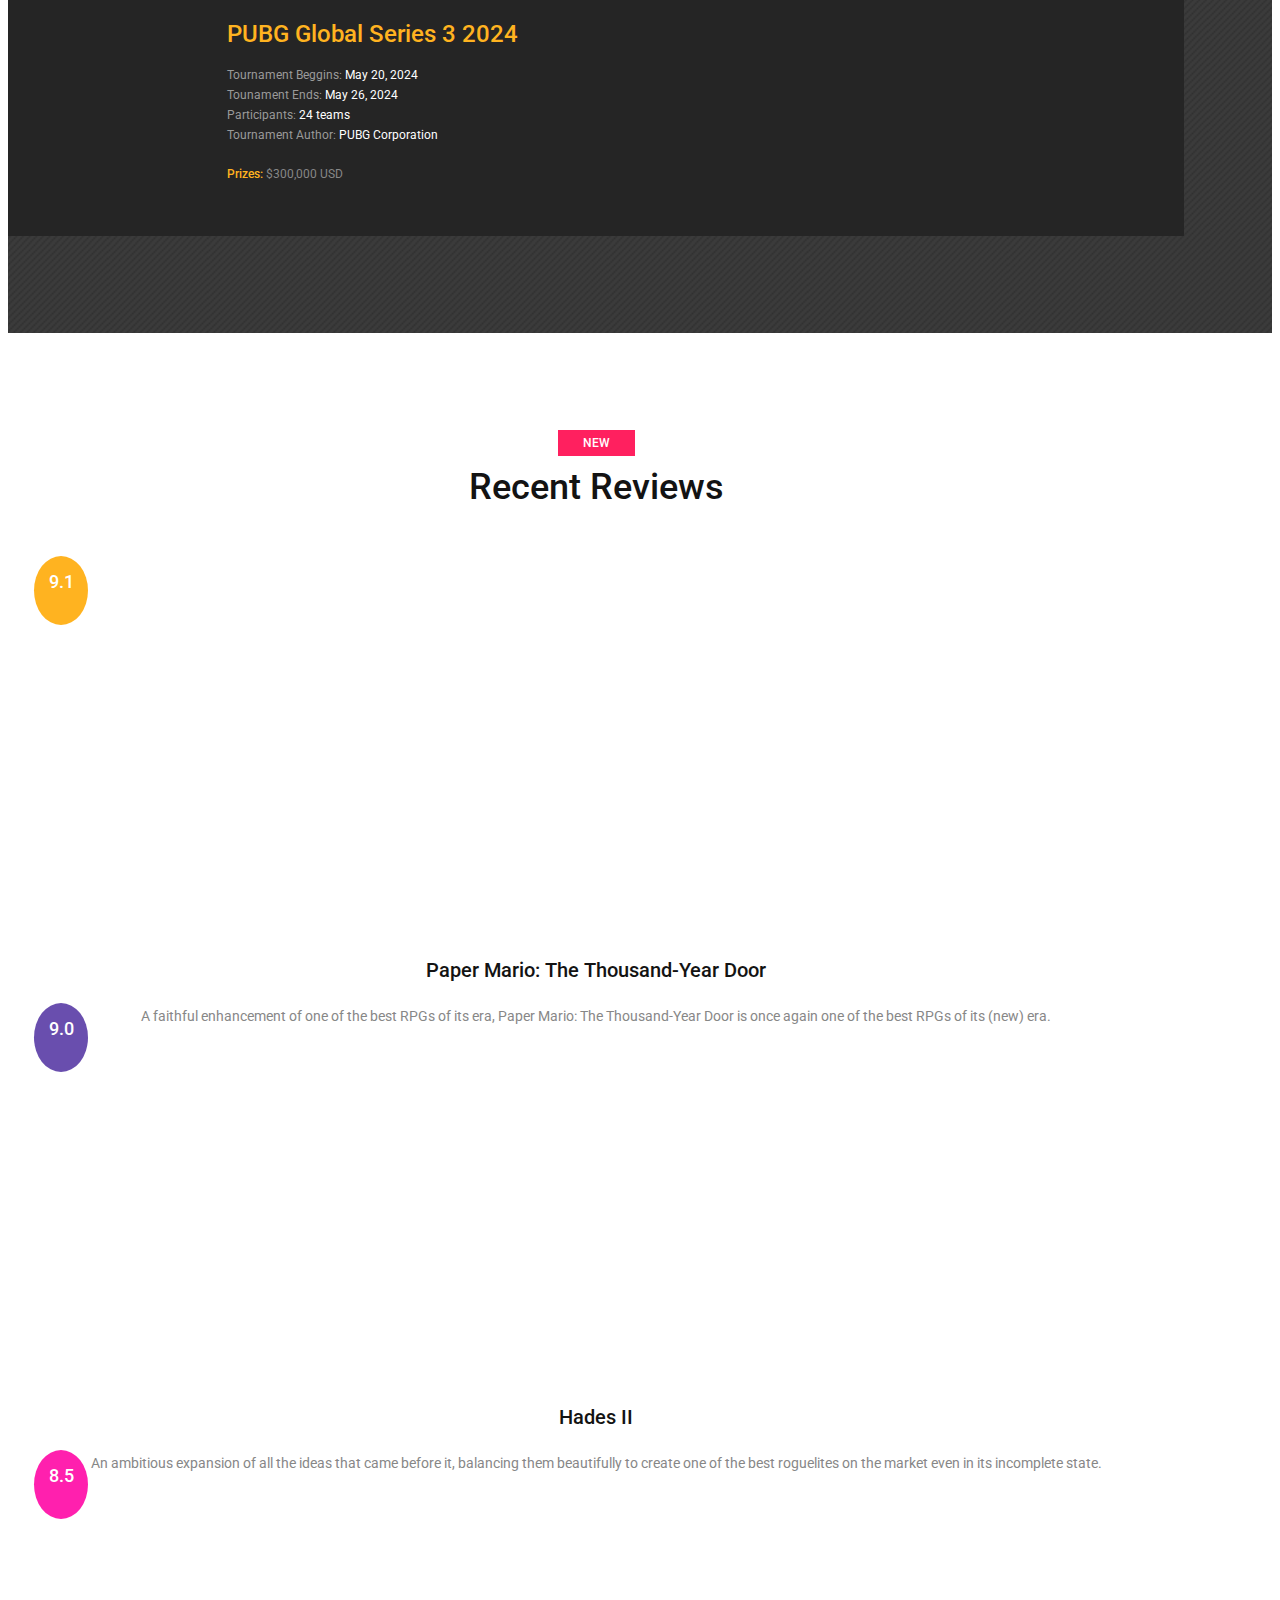
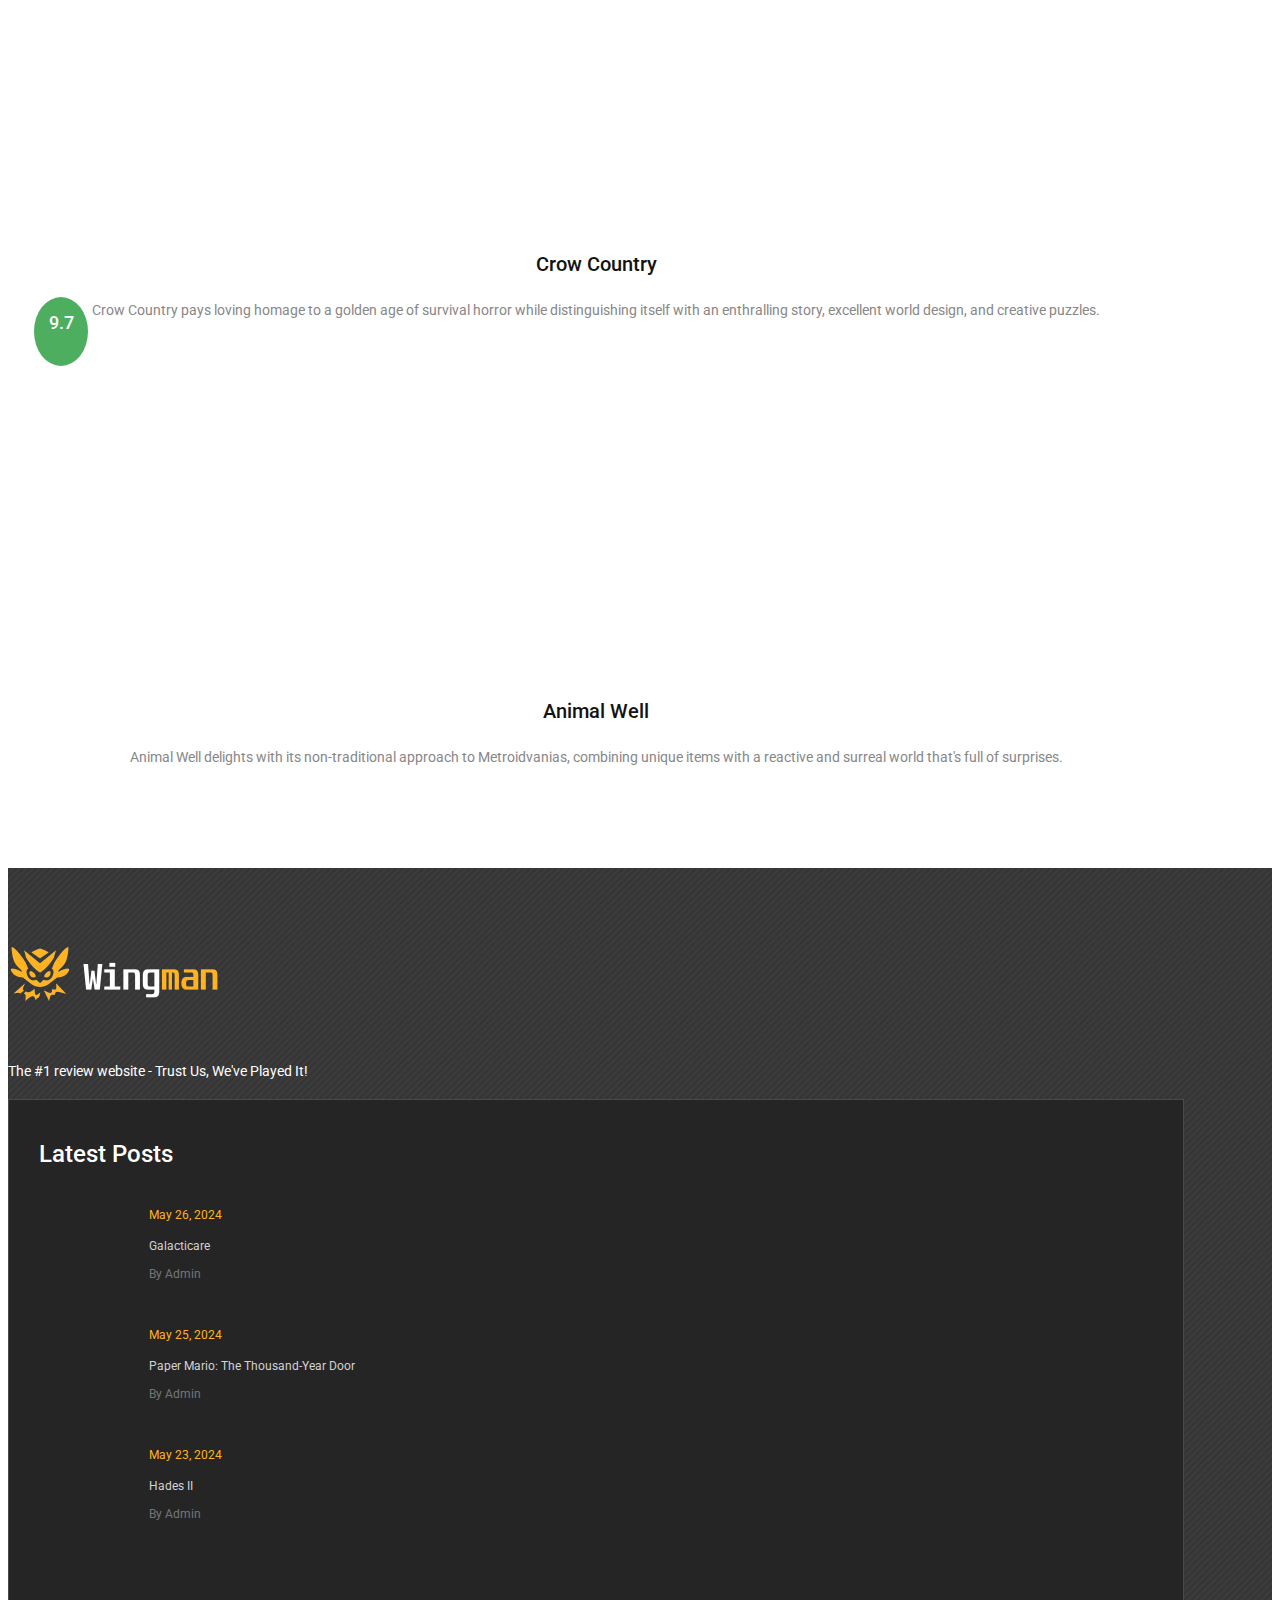
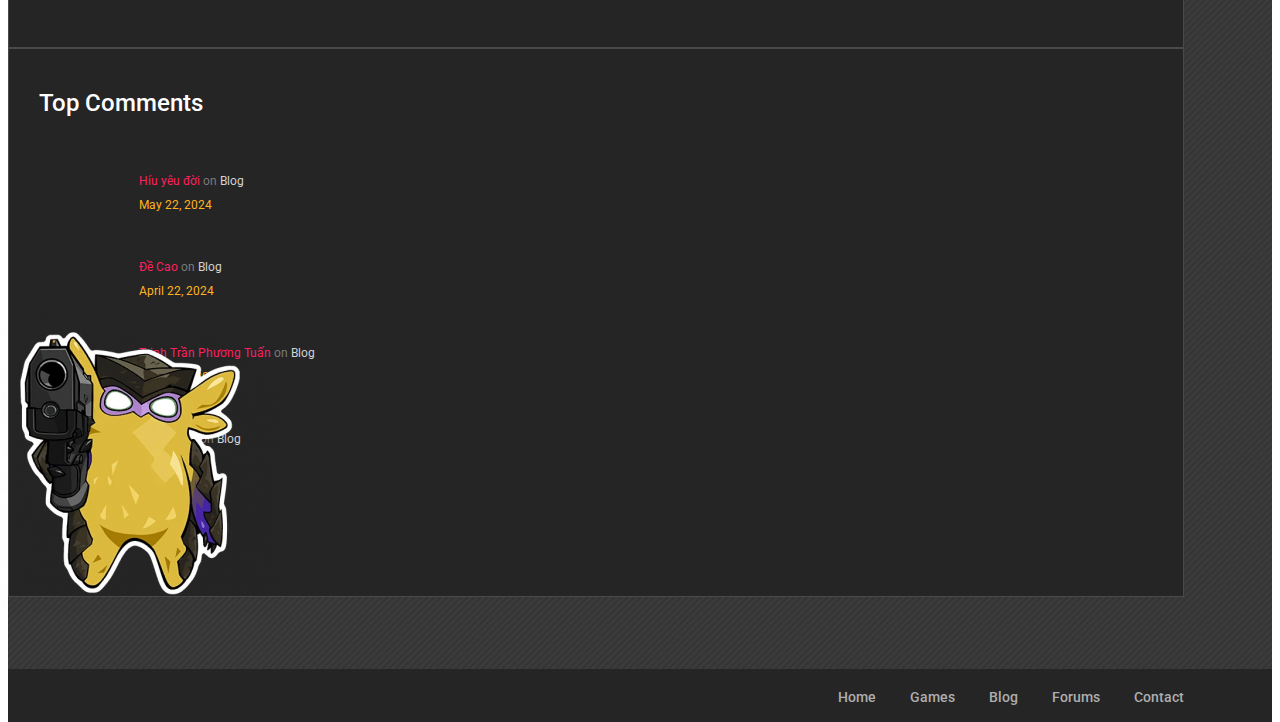
==== commit 694b6799: "update popup chat, scrolling-to-top button" ====
--- a/index.html
+++ b/index.html
@@ -493,6 +493,35 @@
 	</footer>
 	<!-- Footer section end -->
 
+	<!-- Scrolling to top  section-->
+	<section class="scrolling-to-top">
+		<svg class="btn-scroll-to-top" xmlns="http://www.w3.org/2000/svg" width="26" height="26" fill="currentColor" class="bi bi-arrow-up" viewBox="0 0 16 16">
+			<path fill-rule="evenodd" d="M8 15a.5.5 0 0 0 .5-.5V2.707l3.146 3.147a.5.5 0 0 0 .708-.708l-4-4a.5.5 0 0 0-.708 0l-4 4a.5.5 0 1 0 .708.708L7.5 2.707V14.5a.5.5 0 0 0 .5.5"/>
+		</svg>
+	</section>
+
+	<!-- Popup chat section -->
+	<section class="chat-wrapper">
+		<input type="checkbox" id="check"> 
+		<label class="chat-btn" for="check"> 
+			<i class="fa fa-commenting-o comment"></i> 
+			<i class="fa fa-close close"></i>
+		</label> 
+		<div class="chat-form-wrapper"> 
+			<div class="header-chat"> 
+				<h6>Let's asking something - Online</h6> 
+			</div> 
+			<div class="text-center p-2">
+				<span>Please fill out the form to start chat!</span>
+			</div> 
+			<div class="chat-form"> 
+				<input type="text" class="form-control" placeholder="Name"> 
+				<input type="text" class="form-control" placeholder="Email"> 
+				<textarea class="form-control" placeholder="Your Text Message"></textarea> 
+				<button class="btn btn-success btn-block">Submit</button> 
+			</div> 
+		</div>
+	</section>
 
 	<!--====== Javascripts & Jquery ======-->
 	<script src="https://code.jquery.com/jquery-3.7.1.min.js" integrity="sha256-/JqT3SQfawRcv/BIHPThkBvs0OEvtFFmqPF/lYI/Cxo=" crossorigin="anonymous"></script>
--- a/css/style.css
+++ b/css/style.css
@@ -1297,6 +1297,136 @@
 	margin-right: 20px;
 }
 
+/*-----------------
+  Popup chat section
+--------------------*/
+.chat-wrapper {
+	position: fixed;
+	bottom: 20px;
+	right: 20px;
+	z-index: 10;
+}
+
+.chat-btn {
+	cursor: pointer;
+	width: 50px;
+	height: 50px;
+	display: flex;
+	justify-content: center;
+	align-items: center;
+	border-radius: 50px;
+	background-color: #FFB320;
+	color: #fff;
+	font-size: 22px;
+	border: none;
+	position: fixed;
+	bottom: 20px;
+	right: 20px;
+	z-index: 10;
+}
+
+.chat-btn .close {
+	display: none;
+}
+
+.chat-btn i {
+	transition: all 0.9s ease;
+}
+
+#check:checked~.chat-btn i {
+	display: block;
+	pointer-events: auto;
+	transform: rotate(180deg);
+}
+
+#check:checked~.chat-btn .comment {
+	display: none;
+}
+
+.chat-form-wrapper {
+	position: fixed;
+	bottom: 80px;
+	right: 20px;
+	width: 300px;
+	background-color: #fff;
+	border-radius: 5px;
+	opacity: 0;
+	transition: all 0.4s;
+	box-shadow: 0 0 10px rgba(0, 0, 0, 0.1);
+	z-index: 10;
+}
+
+#check:checked~.chat-form-wrapper {
+	opacity: 1;
+}
+
+.header-chat {
+	padding: 13px;
+	background-color: #FFB320;
+	border-radius: 5px 5px 0 0;
+	margin-bottom: 10px;
+	color: #fff;
+}
+
+.chat-form {
+	padding: 15px;
+}
+
+.chat-form input,
+textarea,
+button {
+	margin-bottom: 10px;
+}
+
+.chat-form textarea {
+	resize: none;
+}
+
+.form-control:focus,
+.btn:focus {
+	box-shadow: none;
+}
+
+.btn,
+.btn:focus,
+.btn:hover {
+	background-color: #FFB320;
+	border: blue;
+}
+
+#check {
+	display: none !important;
+}
+
+/* Scrolling to top section */
+.scrolling-to-top {
+	position: fixed;
+    bottom: 80px;
+    right: 20px;
+    z-index: 11;
+	width: 50px;
+	height: 50px;
+	border-radius: 50%;
+	border: 3px solid #FFB320;
+	display: flex;
+	align-items: center;
+	justify-content: center;
+	opacity: 0;
+    transition: opacity 0.5s ease;
+}
+
+.scrolling-to-top.visible {
+    opacity: 1;
+}
+
+.scrolling-to-top:hover {
+	cursor: pointer !important;
+}
+
+.btn-scroll-to-top {
+	color: #FFB320;
+}
+
 /*------------------
   Responsive
 ---------------------*/
